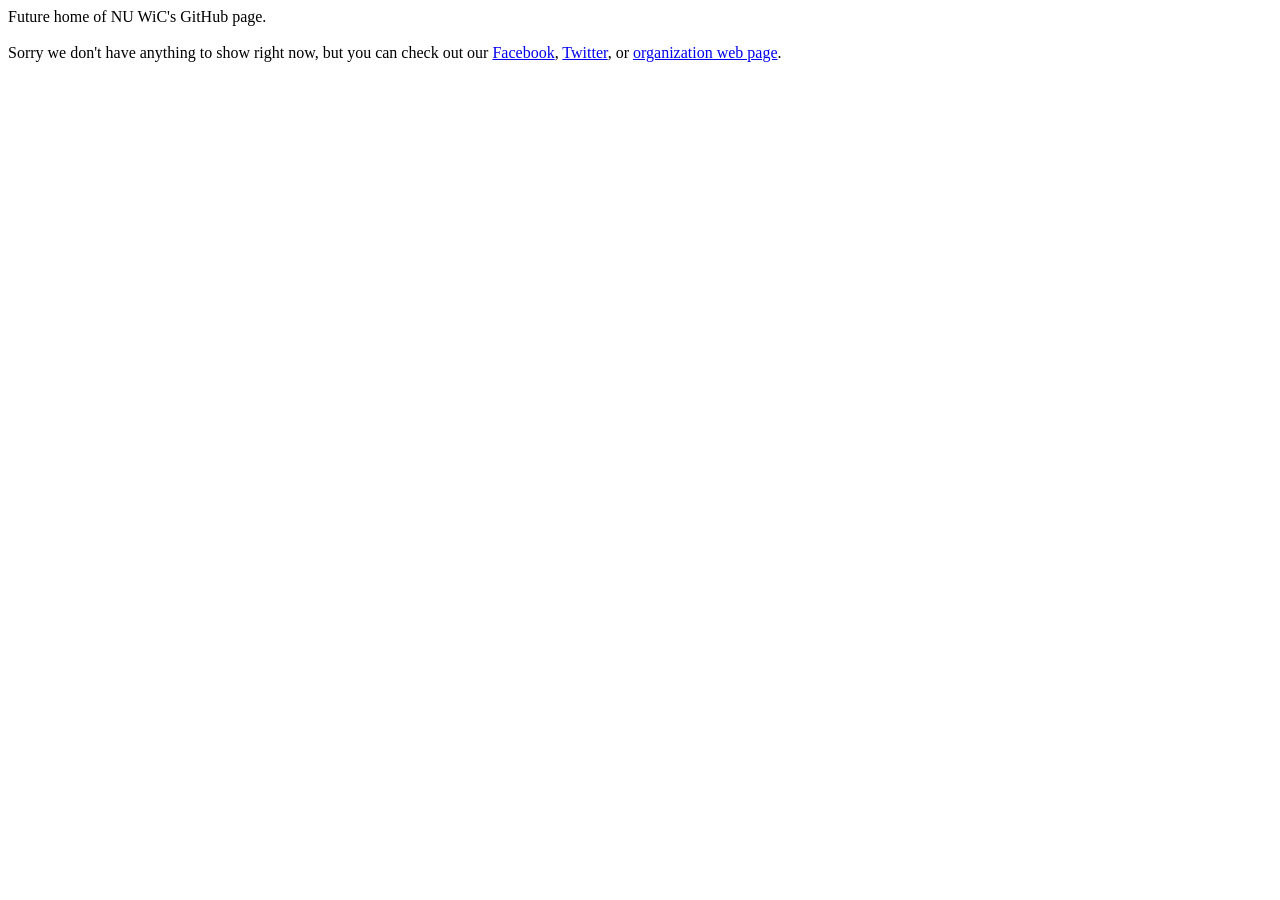
==== index.html @ 694a4eff "add index.html" ====
<html>

Future home of NU WiC's GitHub page.

<br/><br/>

Sorry we don't have anything to show right now, but you can check out our <a href="www.fb.com/NUWiC">Facebook</a>, <a href="www.twitter.com/NUWiC">Twitter</a>, or <a href="bit.ly/NUWiC"> organization web page</a>.



</html>
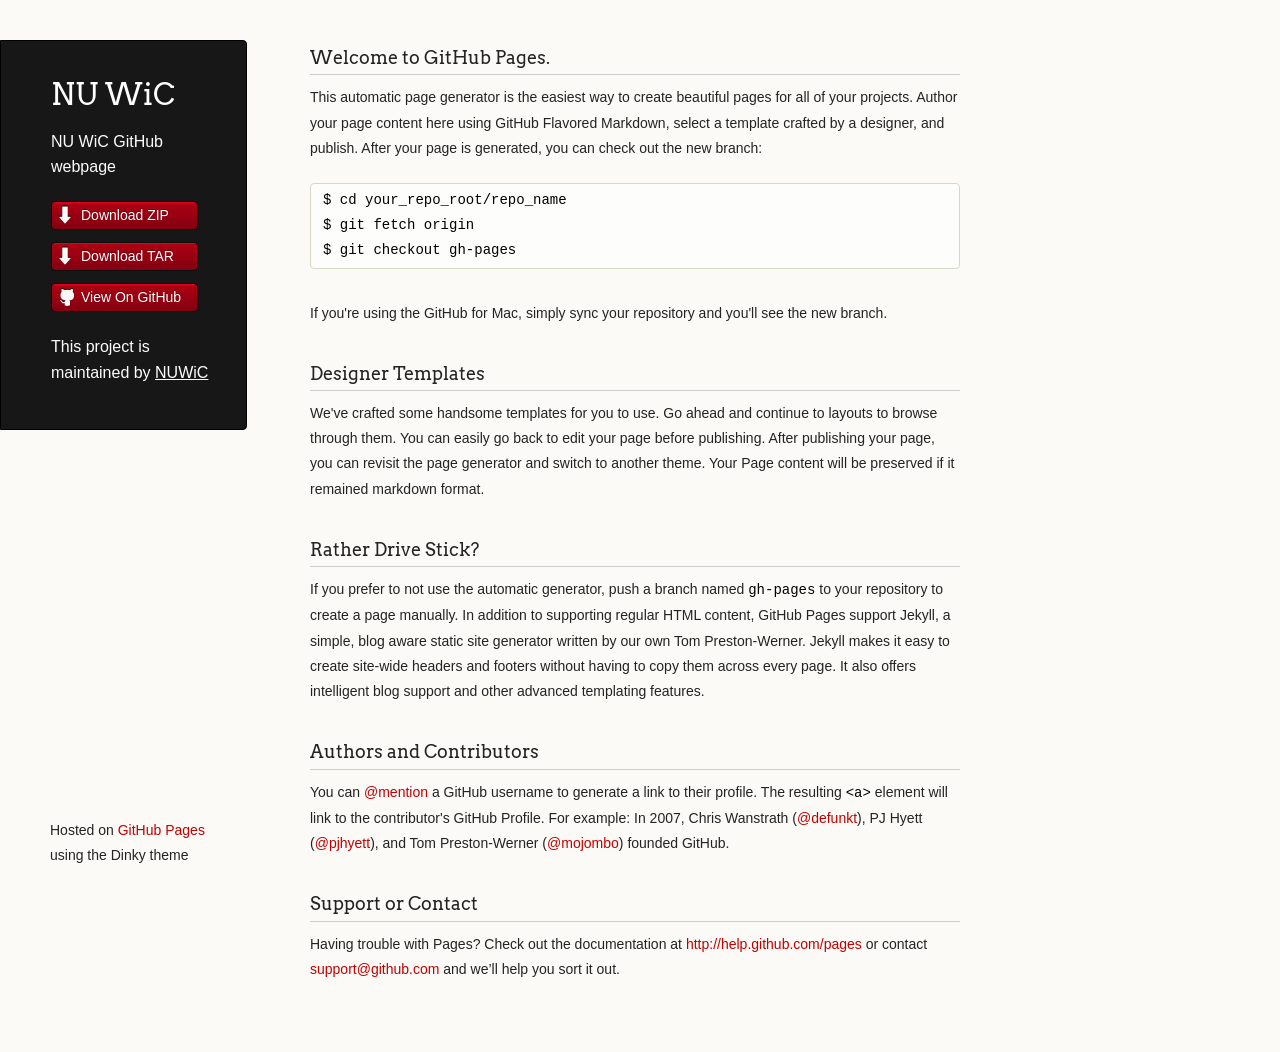
==== commit fa9199e8: "Create gh-pages branch via GitHub" ====
--- a/index.html
+++ b/index.html
@@ -1,11 +1,82 @@
+<!doctype html>
 <html>
+  <head>
+    <meta charset="utf-8">
+    <meta http-equiv="X-UA-Compatible" content="chrome=1">
+    <title>NU WiC by NUWiC</title>
 
-Future home of NU WiC's GitHub page.
+    <link rel="stylesheet" href="stylesheets/styles.css">
+    <link rel="stylesheet" href="stylesheets/pygment_trac.css">
+    <script src="javascripts/scale.fix.js"></script>
+    <meta name="viewport" content="width=device-width, initial-scale=1, user-scalable=no">
+    <!--[if lt IE 9]>
+    <script src="//html5shiv.googlecode.com/svn/trunk/html5.js"></script>
+    <![endif]-->
+  </head>
+  <body>
+    <div class="wrapper">
+      <header>
+        <h1 class="header">NU WiC</h1>
+        <p class="header">NU WiC GitHub webpage</p>
 
-<br/><br/>
+        <ul>
+          <li class="download"><a class="buttons" href="https://github.com/NUWiC/NUWiC/zipball/master">Download ZIP</a></li>
+          <li class="download"><a class="buttons" href="https://github.com/NUWiC/NUWiC/tarball/master">Download TAR</a></li>
+          <li><a class="buttons github" href="https://github.com/NUWiC/NUWiC">View On GitHub</a></li>
+        </ul>
 
-Sorry we don't have anything to show right now, but you can check out our <a href="www.fb.com/NUWiC">Facebook</a>, <a href="www.twitter.com/NUWiC">Twitter</a>, or <a href="bit.ly/NUWiC"> organization web page</a>.
+        <p class="header">This project is maintained by <a class="header name" href="https://github.com/NUWiC">NUWiC</a></p>
 
 
+      </header>
+      <section>
+        <h3>
+<a name="welcome-to-github-pages" class="anchor" href="#welcome-to-github-pages"><span class="octicon octicon-link"></span></a>Welcome to GitHub Pages.</h3>
 
+<p>This automatic page generator is the easiest way to create beautiful pages for all of your projects. Author your page content here using GitHub Flavored Markdown, select a template crafted by a designer, and publish. After your page is generated, you can check out the new branch:</p>
+
+<pre><code>$ cd your_repo_root/repo_name
+$ git fetch origin
+$ git checkout gh-pages
+</code></pre>
+
+<p>If you're using the GitHub for Mac, simply sync your repository and you'll see the new branch.</p>
+
+<h3>
+<a name="designer-templates" class="anchor" href="#designer-templates"><span class="octicon octicon-link"></span></a>Designer Templates</h3>
+
+<p>We've crafted some handsome templates for you to use. Go ahead and continue to layouts to browse through them. You can easily go back to edit your page before publishing. After publishing your page, you can revisit the page generator and switch to another theme. Your Page content will be preserved if it remained markdown format.</p>
+
+<h3>
+<a name="rather-drive-stick" class="anchor" href="#rather-drive-stick"><span class="octicon octicon-link"></span></a>Rather Drive Stick?</h3>
+
+<p>If you prefer to not use the automatic generator, push a branch named <code>gh-pages</code> to your repository to create a page manually. In addition to supporting regular HTML content, GitHub Pages support Jekyll, a simple, blog aware static site generator written by our own Tom Preston-Werner. Jekyll makes it easy to create site-wide headers and footers without having to copy them across every page. It also offers intelligent blog support and other advanced templating features.</p>
+
+<h3>
+<a name="authors-and-contributors" class="anchor" href="#authors-and-contributors"><span class="octicon octicon-link"></span></a>Authors and Contributors</h3>
+
+<p>You can <a href="https://github.com/blog/821" class="user-mention">@mention</a> a GitHub username to generate a link to their profile. The resulting <code>&lt;a&gt;</code> element will link to the contributor's GitHub Profile. For example: In 2007, Chris Wanstrath (<a href="https://github.com/defunkt" class="user-mention">@defunkt</a>), PJ Hyett (<a href="https://github.com/pjhyett" class="user-mention">@pjhyett</a>), and Tom Preston-Werner (<a href="https://github.com/mojombo" class="user-mention">@mojombo</a>) founded GitHub.</p>
+
+<h3>
+<a name="support-or-contact" class="anchor" href="#support-or-contact"><span class="octicon octicon-link"></span></a>Support or Contact</h3>
+
+<p>Having trouble with Pages? Check out the documentation at <a href="http://help.github.com/pages">http://help.github.com/pages</a> or contact <a href="mailto:support@github.com">support@github.com</a> and we’ll help you sort it out.</p>
+      </section>
+      <footer>
+        <p><small>Hosted on <a href="https://pages.github.com">GitHub Pages</a> using the Dinky theme</small></p>
+      </footer>
+    </div>
+    <!--[if !IE]><script>fixScale(document);</script><![endif]-->
+		          <script type="text/javascript">
+            var gaJsHost = (("https:" == document.location.protocol) ? "https://ssl." : "http://www.");
+            document.write(unescape("%3Cscript src='" + gaJsHost + "google-analytics.com/ga.js' type='text/javascript'%3E%3C/script%3E"));
+          </script>
+          <script type="text/javascript">
+            try {
+              var pageTracker = _gat._getTracker("UA-41551631-1");
+            pageTracker._trackPageview();
+            } catch(err) {}
+          </script>
+
+  </body>
 </html>
--- a/stylesheets/styles.css
+++ b/stylesheets/styles.css
@@ -0,0 +1,413 @@
+@import url(https://fonts.googleapis.com/css?family=Arvo:400,700,400italic);
+
+/* MeyerWeb Reset */
+
+html, body, div, span, applet, object, iframe,
+h1, h2, h3, h4, h5, h6, p, blockquote, pre,
+a, abbr, acronym, address, big, cite, code,
+del, dfn, em, img, ins, kbd, q, s, samp,
+small, strike, strong, sub, sup, tt, var,
+b, u, i, center,
+dl, dt, dd, ol, ul, li,
+fieldset, form, label, legend,
+table, caption, tbody, tfoot, thead, tr, th, td,
+article, aside, canvas, details, embed,
+figure, figcaption, footer, header, hgroup,
+menu, nav, output, ruby, section, summary,
+time, mark, audio, video {
+  margin: 0;
+  padding: 0;
+  border: 0;
+  font: inherit;
+  vertical-align: baseline;
+}
+
+
+/* Base text styles */
+
+body {
+  padding:10px 50px 0 0;
+  font-family:"Helvetica Neue", Helvetica, Arial, sans-serif;
+	font-size: 14px;
+	color: #232323;
+	background-color: #FBFAF7;
+	margin: 0;
+	line-height: 1.8em;
+	-webkit-font-smoothing: antialiased;
+
+}
+
+h1, h2, h3, h4, h5, h6 {
+  color:#232323;
+  margin:36px 0 10px;
+}
+
+p, ul, ol, table, dl {
+  margin:0 0 22px;
+}
+
+h1, h2, h3 {
+	font-family: Arvo, Monaco, serif;
+  line-height:1.3;
+	font-weight: normal;
+}
+
+h1,h2, h3 {
+	display: block;
+	border-bottom: 1px solid #ccc;
+	padding-bottom: 5px;
+}
+
+h1 {
+	font-size: 30px;
+}
+
+h2 {
+	font-size: 24px;
+}
+
+h3 {
+	font-size: 18px;
+}
+
+h4, h5, h6 {
+	font-family: Arvo, Monaco, serif;
+	font-weight: 700;
+}
+
+a {
+  color:#C30000;
+  font-weight:200;
+  text-decoration:none;
+}
+
+a:hover {
+	text-decoration: underline;
+}
+
+a small {
+	font-size: 12px;
+}
+
+em {
+	font-style: italic;
+}
+
+strong {
+  font-weight:700;
+}
+
+ul li {
+  list-style: inside;
+  padding-left: 25px;
+}
+
+ol li {
+  list-style: decimal inside;
+  padding-left: 20px;
+}
+
+blockquote {
+  margin: 0;
+  padding: 0 0 0 20px;
+  font-style: italic;
+}
+
+dl, dt, dd, dl p {
+	font-color: #444;
+}
+
+dl dt {
+  font-weight: bold;
+}
+
+dl dd {
+  padding-left: 20px;
+  font-style: italic;
+}
+
+dl p {
+  padding-left: 20px;
+  font-style: italic;
+}
+
+hr {
+  border:0;
+  background:#ccc;
+  height:1px;
+  margin:0 0 24px;
+}
+
+/* Images */
+
+img {
+  position: relative;
+  margin: 0 auto;
+  max-width: 650px;
+  padding: 5px;
+  margin: 10px 0 32px 0;
+  border: 1px solid #ccc;
+}
+
+
+/* Code blocks */
+
+code, pre {
+	font-family: Monaco, "Bitstream Vera Sans Mono", "Lucida Console", Terminal, monospace;
+  color:#000;
+  font-size:14px;
+}
+
+pre {
+	padding: 4px 12px;
+  background: #FDFEFB;
+  border-radius:4px;
+  border:1px solid #D7D8C8;
+  overflow: auto;
+  overflow-y: hidden;
+	margin-bottom: 32px;
+}
+
+
+/* Tables */
+
+table {
+  width:100%;
+}
+
+table {
+  border: 1px solid #ccc;
+  margin-bottom: 32px;
+  text-align: left;
+ }
+
+th {
+  font-family: 'Arvo', Helvetica, Arial, sans-serif;
+	font-size: 18px;
+	font-weight: normal;
+  padding: 10px;
+  background: #232323;
+  color: #FDFEFB;
+ }
+
+td {
+  padding: 10px;
+	background: #ccc;
+ }
+
+
+/* Wrapper */
+.wrapper {
+  width:960px;
+}
+
+
+/* Header */
+
+header {
+	background-color: #171717;
+	color: #FDFDFB;
+  width:170px;
+  float:left;
+  position:fixed;
+	border: 1px solid #000;
+	-webkit-border-top-right-radius: 4px;
+	-webkit-border-bottom-right-radius: 4px;
+	-moz-border-radius-topright: 4px;
+	-moz-border-radius-bottomright: 4px;
+	border-top-right-radius: 4px;
+	border-bottom-right-radius: 4px;
+	padding: 34px 25px 22px 50px;
+	margin: 30px 25px 0 0;
+	-webkit-font-smoothing: antialiased;
+}
+
+p.header {
+	font-size: 16px;
+}
+
+h1.header {
+	font-family: Arvo, sans-serif;
+	font-size: 30px;
+	font-weight: 300;
+	line-height: 1.3em;
+	border-bottom: none;
+	margin-top: 0;
+}
+
+
+h1.header, a.header, a.name, header a{
+	color: #fff;
+}
+
+a.header {
+	text-decoration: underline;
+}
+
+a.name {
+	white-space: nowrap;
+}
+
+header ul {
+  list-style:none;
+  padding:0;
+}
+
+header li {
+	list-style-type: none;
+  width:132px;
+  height:15px;
+	margin-bottom: 12px;
+	line-height: 1em;
+	padding: 6px 6px 6px 7px;
+
+	background: #AF0011;
+	background: -moz-linear-gradient(top, #AF0011 0%, #820011 100%);
+  background: -webkit-gradient(linear, left top, left bottom, color-stop(0%,#f8f8f8), color-stop(100%,#dddddd));
+  background: -webkit-linear-gradient(top, #AF0011 0%,#820011 100%);
+  background: -o-linear-gradient(top, #AF0011 0%,#820011 100%);
+  background: -ms-linear-gradient(top, #AF0011 0%,#820011 100%);
+  background: linear-gradient(top, #AF0011 0%,#820011 100%);
+
+	border-radius:4px;
+  border:1px solid #0D0D0D;
+
+	-webkit-box-shadow: inset 0px 1px 1px 0 rgba(233,2,38, 1);
+	box-shadow: inset 0px 1px 1px 0 rgba(233,2,38, 1);
+
+}
+
+header li:hover {
+	background: #C3001D;
+	background: -moz-linear-gradient(top, #C3001D 0%, #950119 100%);
+  background: -webkit-gradient(linear, left top, left bottom, color-stop(0%,#f8f8f8), color-stop(100%,#dddddd));
+  background: -webkit-linear-gradient(top, #C3001D 0%,#950119 100%);
+  background: -o-linear-gradient(top, #C3001D 0%,#950119 100%);
+  background: -ms-linear-gradient(top, #C3001D 0%,#950119 100%);
+  background: linear-gradient(top, #C3001D 0%,#950119 100%);
+}
+
+a.buttons {
+	-webkit-font-smoothing: antialiased;
+	background: url(../images/arrow-down.png) no-repeat;
+	font-weight: normal;
+	text-shadow: rgba(0, 0, 0, 0.4) 0 -1px 0;
+	padding: 2px 2px 2px 22px;
+	height: 30px;
+}
+
+a.github {
+	background: url(../images/octocat-small.png) no-repeat 1px;
+}
+
+a.buttons:hover {
+	color: #fff;
+	text-decoration: none;
+}
+
+
+/* Section - for main page content */
+
+section {
+  width:650px;
+  float:right;
+  padding-bottom:50px;
+}
+
+
+/* Footer */
+
+footer {
+  width:170px;
+  float:left;
+  position:fixed;
+  bottom:10px;
+	padding-left: 50px;
+}
+
+@media print, screen and (max-width: 960px) {
+
+  div.wrapper {
+    width:auto;
+    margin:0;
+  }
+
+  header, section, footer {
+    float:none;
+    position:static;
+    width:auto;
+  }
+
+	footer {
+		border-top: 1px solid #ccc;
+		margin:0 84px 0 50px;
+		padding:0;
+	}
+
+  header {
+    padding-right:320px;
+  }
+
+  section {
+    padding:20px 84px 20px 50px;
+    margin:0 0 20px;
+  }
+
+  header a small {
+    display:inline;
+  }
+
+  header ul {
+    position:absolute;
+    right:130px;
+    top:84px;
+  }
+}
+
+@media print, screen and (max-width: 720px) {
+  body {
+    word-wrap:break-word;
+  }
+
+  header {
+    padding:10px 20px 0;
+		margin-right: 0;
+  }
+
+	section {
+    padding:10px 0 10px 20px;
+    margin:0 0 30px;
+  }
+
+	footer {
+		margin: 0 0 0 30px;
+	}
+
+  header ul, header p.view {
+    position:static;
+  }
+}
+
+@media print, screen and (max-width: 480px) {
+
+  header ul li.download {
+    display:none;
+  }
+
+	footer {
+		margin: 0 0 0 20px;
+	}
+
+	footer a{
+		display:block;
+	}
+
+}
+
+@media print {
+  body {
+    padding:0.4in;
+    font-size:12pt;
+    color:#444;
+  }
+}
--- a/stylesheets/pygment_trac.css
+++ b/stylesheets/pygment_trac.css
@@ -0,0 +1,69 @@
+.highlight  { background: #ffffff; }
+.highlight .c { color: #999988; font-style: italic } /* Comment */
+.highlight .err { color: #a61717; background-color: #e3d2d2 } /* Error */
+.highlight .k { font-weight: bold } /* Keyword */
+.highlight .o { font-weight: bold } /* Operator */
+.highlight .cm { color: #999988; font-style: italic } /* Comment.Multiline */
+.highlight .cp { color: #999999; font-weight: bold } /* Comment.Preproc */
+.highlight .c1 { color: #999988; font-style: italic } /* Comment.Single */
+.highlight .cs { color: #999999; font-weight: bold; font-style: italic } /* Comment.Special */
+.highlight .gd { color: #000000; background-color: #ffdddd } /* Generic.Deleted */
+.highlight .gd .x { color: #000000; background-color: #ffaaaa } /* Generic.Deleted.Specific */
+.highlight .ge { font-style: italic } /* Generic.Emph */
+.highlight .gr { color: #aa0000 } /* Generic.Error */
+.highlight .gh { color: #999999 } /* Generic.Heading */
+.highlight .gi { color: #000000; background-color: #ddffdd } /* Generic.Inserted */
+.highlight .gi .x { color: #000000; background-color: #aaffaa } /* Generic.Inserted.Specific */
+.highlight .go { color: #888888 } /* Generic.Output */
+.highlight .gp { color: #555555 } /* Generic.Prompt */
+.highlight .gs { font-weight: bold } /* Generic.Strong */
+.highlight .gu { color: #800080; font-weight: bold; } /* Generic.Subheading */
+.highlight .gt { color: #aa0000 } /* Generic.Traceback */
+.highlight .kc { font-weight: bold } /* Keyword.Constant */
+.highlight .kd { font-weight: bold } /* Keyword.Declaration */
+.highlight .kn { font-weight: bold } /* Keyword.Namespace */
+.highlight .kp { font-weight: bold } /* Keyword.Pseudo */
+.highlight .kr { font-weight: bold } /* Keyword.Reserved */
+.highlight .kt { color: #445588; font-weight: bold } /* Keyword.Type */
+.highlight .m { color: #009999 } /* Literal.Number */
+.highlight .s { color: #d14 } /* Literal.String */
+.highlight .na { color: #008080 } /* Name.Attribute */
+.highlight .nb { color: #0086B3 } /* Name.Builtin */
+.highlight .nc { color: #445588; font-weight: bold } /* Name.Class */
+.highlight .no { color: #008080 } /* Name.Constant */
+.highlight .ni { color: #800080 } /* Name.Entity */
+.highlight .ne { color: #990000; font-weight: bold } /* Name.Exception */
+.highlight .nf { color: #990000; font-weight: bold } /* Name.Function */
+.highlight .nn { color: #555555 } /* Name.Namespace */
+.highlight .nt { color: #000080 } /* Name.Tag */
+.highlight .nv { color: #008080 } /* Name.Variable */
+.highlight .ow { font-weight: bold } /* Operator.Word */
+.highlight .w { color: #bbbbbb } /* Text.Whitespace */
+.highlight .mf { color: #009999 } /* Literal.Number.Float */
+.highlight .mh { color: #009999 } /* Literal.Number.Hex */
+.highlight .mi { color: #009999 } /* Literal.Number.Integer */
+.highlight .mo { color: #009999 } /* Literal.Number.Oct */
+.highlight .sb { color: #d14 } /* Literal.String.Backtick */
+.highlight .sc { color: #d14 } /* Literal.String.Char */
+.highlight .sd { color: #d14 } /* Literal.String.Doc */
+.highlight .s2 { color: #d14 } /* Literal.String.Double */
+.highlight .se { color: #d14 } /* Literal.String.Escape */
+.highlight .sh { color: #d14 } /* Literal.String.Heredoc */
+.highlight .si { color: #d14 } /* Literal.String.Interpol */
+.highlight .sx { color: #d14 } /* Literal.String.Other */
+.highlight .sr { color: #009926 } /* Literal.String.Regex */
+.highlight .s1 { color: #d14 } /* Literal.String.Single */
+.highlight .ss { color: #990073 } /* Literal.String.Symbol */
+.highlight .bp { color: #999999 } /* Name.Builtin.Pseudo */
+.highlight .vc { color: #008080 } /* Name.Variable.Class */
+.highlight .vg { color: #008080 } /* Name.Variable.Global */
+.highlight .vi { color: #008080 } /* Name.Variable.Instance */
+.highlight .il { color: #009999 } /* Literal.Number.Integer.Long */
+
+.type-csharp .highlight .k { color: #0000FF }
+.type-csharp .highlight .kt { color: #0000FF }
+.type-csharp .highlight .nf { color: #000000; font-weight: normal }
+.type-csharp .highlight .nc { color: #2B91AF }
+.type-csharp .highlight .nn { color: #000000 }
+.type-csharp .highlight .s { color: #A31515 }
+.type-csharp .highlight .sc { color: #A31515 }
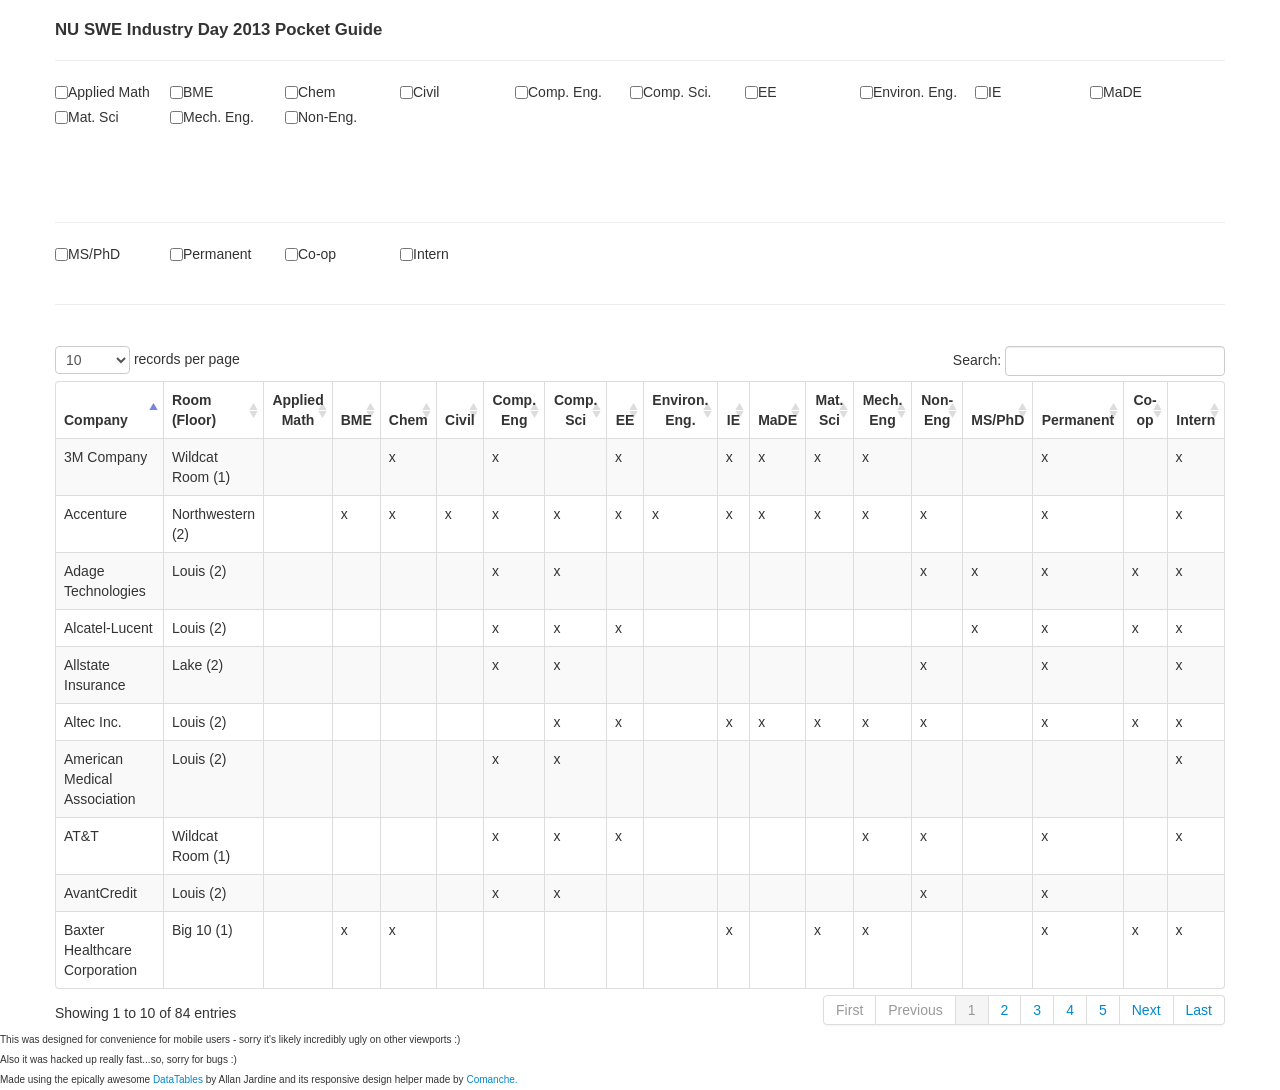
==== commit e7f85424: "maybe this is done haha i need to goooo" ====
--- a/index.html
+++ b/index.html
@@ -1,82 +1,2050 @@
 <!doctype html>
-<html>
-  <head>
-    <meta charset="utf-8">
-    <meta http-equiv="X-UA-Compatible" content="chrome=1">
-    <title>NU WiC by NUWiC</title>
-
-    <link rel="stylesheet" href="stylesheets/styles.css">
-    <link rel="stylesheet" href="stylesheets/pygment_trac.css">
-    <script src="javascripts/scale.fix.js"></script>
-    <meta name="viewport" content="width=device-width, initial-scale=1, user-scalable=no">
-    <!--[if lt IE 9]>
-    <script src="//html5shiv.googlecode.com/svn/trunk/html5.js"></script>
-    <![endif]-->
-  </head>
-  <body>
-    <div class="wrapper">
-      <header>
-        <h1 class="header">NU WiC</h1>
-        <p class="header">NU WiC GitHub webpage</p>
-
-        <ul>
-          <li class="download"><a class="buttons" href="https://github.com/NUWiC/NUWiC/zipball/master">Download ZIP</a></li>
-          <li class="download"><a class="buttons" href="https://github.com/NUWiC/NUWiC/tarball/master">Download TAR</a></li>
-          <li><a class="buttons github" href="https://github.com/NUWiC/NUWiC">View On GitHub</a></li>
-        </ul>
-
-        <p class="header">This project is maintained by <a class="header name" href="https://github.com/NUWiC">NUWiC</a></p>
-
-
-      </header>
-      <section>
-        <h3>
-<a name="welcome-to-github-pages" class="anchor" href="#welcome-to-github-pages"><span class="octicon octicon-link"></span></a>Welcome to GitHub Pages.</h3>
-
-<p>This automatic page generator is the easiest way to create beautiful pages for all of your projects. Author your page content here using GitHub Flavored Markdown, select a template crafted by a designer, and publish. After your page is generated, you can check out the new branch:</p>
-
-<pre><code>$ cd your_repo_root/repo_name
-$ git fetch origin
-$ git checkout gh-pages
-</code></pre>
-
-<p>If you're using the GitHub for Mac, simply sync your repository and you'll see the new branch.</p>
-
-<h3>
-<a name="designer-templates" class="anchor" href="#designer-templates"><span class="octicon octicon-link"></span></a>Designer Templates</h3>
-
-<p>We've crafted some handsome templates for you to use. Go ahead and continue to layouts to browse through them. You can easily go back to edit your page before publishing. After publishing your page, you can revisit the page generator and switch to another theme. Your Page content will be preserved if it remained markdown format.</p>
-
-<h3>
-<a name="rather-drive-stick" class="anchor" href="#rather-drive-stick"><span class="octicon octicon-link"></span></a>Rather Drive Stick?</h3>
-
-<p>If you prefer to not use the automatic generator, push a branch named <code>gh-pages</code> to your repository to create a page manually. In addition to supporting regular HTML content, GitHub Pages support Jekyll, a simple, blog aware static site generator written by our own Tom Preston-Werner. Jekyll makes it easy to create site-wide headers and footers without having to copy them across every page. It also offers intelligent blog support and other advanced templating features.</p>
-
-<h3>
-<a name="authors-and-contributors" class="anchor" href="#authors-and-contributors"><span class="octicon octicon-link"></span></a>Authors and Contributors</h3>
-
-<p>You can <a href="https://github.com/blog/821" class="user-mention">@mention</a> a GitHub username to generate a link to their profile. The resulting <code>&lt;a&gt;</code> element will link to the contributor's GitHub Profile. For example: In 2007, Chris Wanstrath (<a href="https://github.com/defunkt" class="user-mention">@defunkt</a>), PJ Hyett (<a href="https://github.com/pjhyett" class="user-mention">@pjhyett</a>), and Tom Preston-Werner (<a href="https://github.com/mojombo" class="user-mention">@mojombo</a>) founded GitHub.</p>
-
-<h3>
-<a name="support-or-contact" class="anchor" href="#support-or-contact"><span class="octicon octicon-link"></span></a>Support or Contact</h3>
-
-<p>Having trouble with Pages? Check out the documentation at <a href="http://help.github.com/pages">http://help.github.com/pages</a> or contact <a href="mailto:support@github.com">support@github.com</a> and we’ll help you sort it out.</p>
-      </section>
-      <footer>
-        <p><small>Hosted on <a href="https://pages.github.com">GitHub Pages</a> using the Dinky theme</small></p>
-      </footer>
-    </div>
-    <!--[if !IE]><script>fixScale(document);</script><![endif]-->
-		          <script type="text/javascript">
-            var gaJsHost = (("https:" == document.location.protocol) ? "https://ssl." : "http://www.");
-            document.write(unescape("%3Cscript src='" + gaJsHost + "google-analytics.com/ga.js' type='text/javascript'%3E%3C/script%3E"));
-          </script>
-          <script type="text/javascript">
-            try {
-              var pageTracker = _gat._getTracker("UA-41551631-1");
-            pageTracker._trackPageview();
-            } catch(err) {}
-          </script>
-
-  </body>
-</html>+<html lang="en-US">
+
+<!-- saved from url=(0057)http://datatables.net/examples/data_sources/js_array.html -->
+
+<head>
+    <meta charset="UTF-8">
+    <meta name="viewport" content="width=device-width, initial-scale=1, maximum-scale=1">
+
+
+    <title>NU SWE Industry Day 2013 Pocket Guide</title>
+
+
+    <link rel="stylesheet" type="text/css" href="lib/bootstrap/css/bootstrap.min.css"/>
+    <link rel="stylesheet" type="text/css" href="lib/bootstrap/css/bootstrap-responsive.min.css"/>
+    <link rel="stylesheet" type="text/css" href="lib/jquery.dataTables/css/DT_bootstrap.css"/>
+    <link rel="stylesheet" href="files/css/datatables.responsive.css"/>
+
+
+
+    <style>
+        .title {
+            font-size: larger;
+            font-weight: bold;
+        }
+
+        .table th.centered-cell, .table td.centered-cell {
+            text-align: center;
+        }
+
+        .major {float: left; display: inline-block; width: 115px;}
+        .majors, .positions {display: inline-block; width: 100%;}
+
+    </style>
+</head>
+<body>
+
+<div class="container">
+    <br>
+<div class="row">
+    <div class="span12 title">NU SWE Industry Day 2013 Pocket Guide
+        <!--Bootstrap v2.x Responsive Example Using DOM with Checkboxes--></div>
+</div>
+<hr>
+<div class="row">
+<div class="span12">
+
+<div id="majors">
+    <label class="major"><input type="checkbox" id="AM" class="major" onclick="fnShowHide(2);"> Applied Math</label>
+
+    <label class="major"><input type="checkbox" id="BME" class="major" onclick="fnShowHide(3);" > BME</label>
+    
+    <label class="major"><input type="checkbox" id="Chem" class="major" onclick="fnShowHide(4);" > Chem</label>
+    
+    <label class="major"><input type="checkbox" id="Civil" class="major" onclick="fnShowHide(5);" > Civil</label>
+    
+    <label class="major"><input type="checkbox" id="CE" class="major" onclick="fnShowHide(6);" > Comp. Eng.</label>
+    
+    <label class="major"><input type="checkbox" id="CS" class="major" onclick="fnShowHide(7);" > Comp. Sci.</label>
+
+    <label class="major"><input type="checkbox" id="EE" class="major" onclick="fnShowHide(8);" > EE</label>
+
+    <label class="major"><input type="checkbox" id="EnvE" class="major" onclick="fnShowHide(9);" > Environ. Eng.</label>
+
+    <label class="major"><input type="checkbox" id="IE" class="major" onclick="fnShowHide(10);" > IE</label>
+
+    <label class="major"><input type="checkbox" id="MaDE" class="major" onclick="fnShowHide(11);" > MaDE</label>
+
+    <label class="major"><input type="checkbox" id="MAT" class="major" onclick="fnShowHide(12);" > Mat. Sci</label>
+
+    <label class="major"><input type="checkbox" id="Mech" class="major" onclick="fnShowHide(13);" > Mech. Eng.</label>
+
+    <label class="major"><input type="checkbox" id="Non" class="major" onclick="fnShowHide(14);" > Non-Eng.</label>
+</div>
+<br><br><br><br><br><br>
+    <hr>
+    
+<div id="positions">
+    <label class="major"><input type="checkbox" id="Non" class="major" onclick="fnShowHide(15);" > MS/PhD </label>
+    <label class="major"><input type="checkbox" id="Non" class="major" onclick="fnShowHide(16);" > Permanent </label>
+    <label class="major"><input type="checkbox" id="Non" class="major" onclick="fnShowHide(17);" > Co-op </label>
+    <label class="major"><input type="checkbox" id="Non" class="major" onclick="fnShowHide(18);" > Intern </label>
+</div>
+<br>
+<br>
+<hr>
+    <br>
+
+<!-- <table id="example" class="table table-bordered table-striped">
+<thead>
+<tr>
+    <th data-class="expand">Rendering engine</th>
+    <th>Browser</th>
+    <th data-hide="phone">Platform(s)</th>
+    <th class="centered-cell" data-hide="phone,tablet">Engine version</th>
+    <th class="centered-cell" data-hide="phone,tablet">CSS grade</th>
+</tr>
+</thead>
+<tbody>
+<tr>
+    <td>Trident</td>
+    <td>Internet Explorer 4.0</td>
+    <td>Win 95+</td>
+    <td class="centered-cell">4</td>
+    <td class="centered-cell">X</td>
+</tr>
+</tbody>
+</table> -->
+
+
+   <table id="example" class="table table-bordered table-striped"> 
+    <thead>
+        <tr role="row">
+            <th data-class="expand" style="width: 150px;">Company</th>
+            <th style="width: 85px;">Room (Floor)</th>
+            <th class="center sorting centered-cell" data-hide="phone,tablet" style="width: 50px;">Applied Math</th>
+            <th class="center sorting centered-cell" data-hide="phone,tablet" style="width: 30px;">BME</th>
+            <th class="center sorting centered-cell" data-hide="phone,tablet" style="width: 30px;">Chem</th>
+            <th class="center sorting centered-cell" data-hide="phone,tablet" style="width: 35px;">Civil</th>
+            <th class="center sorting centered-cell" data-hide="phone,tablet" style="width: 50px;">Comp. Eng</th>
+            <th class="center sorting centered-cell" data-hide="phone,tablet" style="width: 50px;">Comp. Sci</th>
+            <th class="center sorting centered-cell" data-hide="phone,tablet" style="width: 30px;">EE</th>
+            <th class="center sorting centered-cell" data-hide="phone,tablet" style="width: 60px;">Environ. Eng.</th>
+            <th class="center sorting centered-cell" data-hide="phone,tablet" style="width: 30px;">IE</th>
+            <th class="center sorting centered-cell" data-hide="phone,tablet" style="width: 35px;">MaDE</th>
+            <th class="center sorting centered-cell" data-hide="phone,tablet" style="width: 50px;">Mat. Sci</th>
+            <th class="center sorting centered-cell" data-hide="phone,tablet" style="width: 50px;">Mech. Eng</th>
+            <th class="center sorting centered-cell" data-hide="phone,tablet" style="width: 50px;">Non-Eng</th>
+            <th class="center sorting centered-cell" data-hide="phone" style="width: 50px;">MS/PhD</th>
+            <th class="center sorting centered-cell" data-hide="phone" style="width: 80px;">Permanent</th>
+            <th class="center sorting centered-cell" data-hide="phone" style="width: 50px;">Co-op</th>
+            <th class="center sorting centered-cell" data-hide="phone" style="width: 50px;">Intern</th>
+        </tr>
+    </thead>
+    <tbody role="alert" aria-live="polite" aria-relevant="all">
+        <tr class="odd">
+            <td class="">Baxter Healthcare Corporation</td>
+            <td class=" sorting_1">Big 10 (1)</td>
+            <td class="center"></td>
+            <td class="center">x</td>
+            <td class="center">x</td>
+            <td class="center"></td>
+            <td class="center"></td>
+            <td class="center"></td>
+            <td class="center"></td>
+            <td class="center"></td>
+            <td class="center">x</td>
+            <td class="center"></td>
+            <td class="center">x</td>
+            <td class="center">x</td>
+            <td class="center"></td>
+            <td class="center"></td>
+            <td class="center">x</td>
+            <td class="center">x</td>
+            <td class="center">x</td>
+        </tr>
+        <tr class="even">
+            <td class="">GAF</td>
+            <td class=" sorting_1">Big 10 (1)</td>
+            <td class="center"></td>
+            <td class="center"></td>
+            <td class="center">x</td>
+            <td class="center"></td>
+            <td class="center"></td>
+            <td class="center"></td>
+            <td class="center">x</td>
+            <td class="center"></td>
+            <td class="center"></td>
+            <td class="center"></td>
+            <td class="center">x</td>
+            <td class="center">x</td>
+            <td class="center"></td>
+            <td class="center"></td>
+            <td class="center"></td>
+            <td class="center">x</td>
+            <td class="center"></td>
+        </tr>
+        <tr class="odd">
+            <td class="">Microsoft</td>
+            <td class=" sorting_1">Big 10 (1)</td>
+            <td class="center"></td>
+            <td class="center"></td>
+            <td class="center"></td>
+            <td class="center"></td>
+            <td class="center">x</td>
+            <td class="center">x</td>
+            <td class="center">x</td>
+            <td class="center"></td>
+            <td class="center"></td>
+            <td class="center"></td>
+            <td class="center"></td>
+            <td class="center"></td>
+            <td class="center"></td>
+            <td class="center">x</td>
+            <td class="center">x</td>
+            <td class="center">x</td>
+            <td class="center">x</td>
+        </tr>
+        <tr class="even">
+            <td class="">Northrop Grumman</td>
+            <td class=" sorting_1">Big 10 (1)</td>
+            <td class="center"></td>
+            <td class="center"></td>
+            <td class="center"></td>
+            <td class="center"></td>
+            <td class="center">x</td>
+            <td class="center">x</td>
+            <td class="center"></td>
+            <td class="center"></td>
+            <td class="center"></td>
+            <td class="center"></td>
+            <td class="center"></td>
+            <td class="center"></td>
+            <td class="center"></td>
+            <td class="center">x</td>
+            <td class="center">x</td>
+            <td class="center"></td>
+            <td class="center">x</td>
+        </tr>
+        <tr class="odd">
+            <td class="">P&amp;G</td>
+            <td class=" sorting_1">Big 10 (1)</td>
+            <td class="center"></td>
+            <td class="center">x</td>
+            <td class="center">x</td>
+            <td class="center"></td>
+            <td class="center"></td>
+            <td class="center"></td>
+            <td class="center"></td>
+            <td class="center"></td>
+            <td class="center"></td>
+            <td class="center">x</td>
+            <td class="center">x</td>
+            <td class="center"></td>
+            <td class="center">x</td>
+            <td class="center">x</td>
+            <td class="center">x</td>
+            <td class="center">x</td>
+            <td class="center">x</td>
+        </tr>
+        <tr class="even">
+            <td class="">Allstate Insurance</td>
+            <td class=" sorting_1">Lake (2)</td>
+            <td class="center"></td>
+            <td class="center"></td>
+            <td class="center"></td>
+            <td class="center"></td>
+            <td class="center">x</td>
+            <td class="center">x</td>
+            <td class="center"></td>
+            <td class="center"></td>
+            <td class="center"></td>
+            <td class="center"></td>
+            <td class="center"></td>
+            <td class="center"></td>
+            <td class="center">x</td>
+            <td class="center"></td>
+            <td class="center">x</td>
+            <td class="center"></td>
+            <td class="center">x</td>
+        </tr>
+        <tr class="odd">
+            <td class="">DMC Inc</td>
+            <td class=" sorting_1">Lake (2)</td>
+            <td class="center"></td>
+            <td class="center"></td>
+            <td class="center"></td>
+            <td class="center"></td>
+            <td class="center">x</td>
+            <td class="center">x</td>
+            <td class="center">x</td>
+            <td class="center"></td>
+            <td class="center"></td>
+            <td class="center"></td>
+            <td class="center"></td>
+            <td class="center">x</td>
+            <td class="center"></td>
+            <td class="center"></td>
+            <td class="center">x</td>
+            <td class="center"></td>
+            <td class="center"></td>
+        </tr>
+        <tr class="even">
+            <td class="">Deloitte Consulting</td>
+            <td class=" sorting_1">Lake (2)</td>
+            <td class="center">x</td>
+            <td class="center">x</td>
+            <td class="center"></td>
+            <td class="center">x</td>
+            <td class="center">x</td>
+            <td class="center">x</td>
+            <td class="center">x</td>
+            <td class="center">x</td>
+            <td class="center">x</td>
+            <td class="center">x</td>
+            <td class="center">x</td>
+            <td class="center">x</td>
+            <td class="center">x</td>
+            <td class="center"></td>
+            <td class="center">x</td>
+            <td class="center"></td>
+            <td class="center"></td>
+        </tr>
+        <tr class="odd">
+            <td class="">Dropbox</td>
+            <td class=" sorting_1">Lake (2)</td>
+            <td class="center">x</td>
+            <td class="center">x</td>
+            <td class="center">x</td>
+            <td class="center">x</td>
+            <td class="center">x</td>
+            <td class="center">x</td>
+            <td class="center">x</td>
+            <td class="center">x</td>
+            <td class="center">x</td>
+            <td class="center">x</td>
+            <td class="center">x</td>
+            <td class="center">x</td>
+            <td class="center">x</td>
+            <td class="center"></td>
+            <td class="center">x</td>
+            <td class="center"></td>
+            <td class="center"></td>
+        </tr>
+        <tr class="even">
+            <td class="">General Electric (GE)</td>
+            <td class=" sorting_1">Lake (2)</td>
+            <td class="center">x</td>
+            <td class="center">x</td>
+            <td class="center">x</td>
+            <td class="center">x</td>
+            <td class="center">x</td>
+            <td class="center">x</td>
+            <td class="center">x</td>
+            <td class="center">x</td>
+            <td class="center">x</td>
+            <td class="center">x</td>
+            <td class="center">x</td>
+            <td class="center">x</td>
+            <td class="center">x</td>
+            <td class="center">x</td>
+            <td class="center">x</td>
+            <td class="center">x</td>
+            <td class="center">x</td>
+        </tr>
+        <tr class="odd">
+            <td class="">Nielsen</td>
+            <td class=" sorting_1">Lake (2)</td>
+            <td class="center">x</td>
+            <td class="center"></td>
+            <td class="center"></td>
+            <td class="center"></td>
+            <td class="center">x</td>
+            <td class="center">x</td>
+            <td class="center">x</td>
+            <td class="center"></td>
+            <td class="center">x</td>
+            <td class="center">x</td>
+            <td class="center"></td>
+            <td class="center">x</td>
+            <td class="center">x</td>
+            <td class="center">x</td>
+            <td class="center">x</td>
+            <td class="center"></td>
+            <td class="center">x</td>
+        </tr>
+        <tr class="even">
+            <td class="">Oracle America, Inc.</td>
+            <td class=" sorting_1">Lake (2)</td>
+            <td class="center">x</td>
+            <td class="center">x</td>
+            <td class="center">x</td>
+            <td class="center">x</td>
+            <td class="center">x</td>
+            <td class="center">x</td>
+            <td class="center">x</td>
+            <td class="center">x</td>
+            <td class="center">x</td>
+            <td class="center">x</td>
+            <td class="center">x</td>
+            <td class="center">x</td>
+            <td class="center">x</td>
+            <td class="center"></td>
+            <td class="center">x</td>
+            <td class="center"></td>
+            <td class="center"></td>
+        </tr>
+        <tr class="odd">
+            <td class="">PepsiCo</td>
+            <td class=" sorting_1">Lake (2)</td>
+            <td class="center">x</td>
+            <td class="center"></td>
+            <td class="center"></td>
+            <td class="center"></td>
+            <td class="center">x</td>
+            <td class="center">x</td>
+            <td class="center"></td>
+            <td class="center"></td>
+            <td class="center">x</td>
+            <td class="center"></td>
+            <td class="center"></td>
+            <td class="center"></td>
+            <td class="center"></td>
+            <td class="center"></td>
+            <td class="center"></td>
+            <td class="center"></td>
+            <td class="center"></td>
+        </tr>
+        <tr class="even">
+            <td class="">Thoughtworks</td>
+            <td class=" sorting_1">Lake (2)</td>
+            <td class="center">x</td>
+            <td class="center">x</td>
+            <td class="center">x</td>
+            <td class="center">x</td>
+            <td class="center">x</td>
+            <td class="center">x</td>
+            <td class="center">x</td>
+            <td class="center">x</td>
+            <td class="center">x</td>
+            <td class="center">x</td>
+            <td class="center">x</td>
+            <td class="center">x</td>
+            <td class="center">x</td>
+            <td class="center"></td>
+            <td class="center">x</td>
+            <td class="center"></td>
+            <td class="center"></td>
+        </tr>
+        <tr class="odd">
+            <td class="">WMS</td>
+            <td class=" sorting_1">Lake (2)</td>
+            <td class="center">x</td>
+            <td class="center"></td>
+            <td class="center"></td>
+            <td class="center"></td>
+            <td class="center">x</td>
+            <td class="center">x</td>
+            <td class="center">x</td>
+            <td class="center"></td>
+            <td class="center"></td>
+            <td class="center">x</td>
+            <td class="center"></td>
+            <td class="center">x</td>
+            <td class="center"></td>
+            <td class="center">x</td>
+            <td class="center">x</td>
+            <td class="center">x</td>
+            <td class="center">x</td>
+        </tr>
+        <tr class="even">
+            <td class="">Adage Technologies</td>
+            <td class=" sorting_1">Louis (2)</td>
+            <td class="center"></td>
+            <td class="center"></td>
+            <td class="center"></td>
+            <td class="center"></td>
+            <td class="center">x</td>
+            <td class="center">x</td>
+            <td class="center"></td>
+            <td class="center"></td>
+            <td class="center"></td>
+            <td class="center"></td>
+            <td class="center"></td>
+            <td class="center"></td>
+            <td class="center">x</td>
+            <td class="center">x</td>
+            <td class="center">x</td>
+            <td class="center">x</td>
+            <td class="center">x</td>
+        </tr>
+        <tr class="odd">
+            <td class="">Alcatel-Lucent</td>
+            <td class=" sorting_1">Louis (2)</td>
+            <td class="center"></td>
+            <td class="center"></td>
+            <td class="center"></td>
+            <td class="center"></td>
+            <td class="center">x</td>
+            <td class="center">x</td>
+            <td class="center">x</td>
+            <td class="center"></td>
+            <td class="center"></td>
+            <td class="center"></td>
+            <td class="center"></td>
+            <td class="center"></td>
+            <td class="center"></td>
+            <td class="center">x</td>
+            <td class="center">x</td>
+            <td class="center">x</td>
+            <td class="center">x</td>
+        </tr>
+        <tr class="even">
+            <td class="">Altec Inc.</td>
+            <td class=" sorting_1">Louis (2)</td>
+            <td class="center"></td>
+            <td class="center"></td>
+            <td class="center"></td>
+            <td class="center"></td>
+            <td class="center"></td>
+            <td class="center">x</td>
+            <td class="center">x</td>
+            <td class="center"></td>
+            <td class="center">x</td>
+            <td class="center">x</td>
+            <td class="center">x</td>
+            <td class="center">x</td>
+            <td class="center">x</td>
+            <td class="center"></td>
+            <td class="center">x</td>
+            <td class="center">x</td>
+            <td class="center">x</td>
+        </tr>
+        <tr class="odd">
+            <td class="">American Medical Association</td>
+            <td class=" sorting_1">Louis (2)</td>
+            <td class="center"></td>
+            <td class="center"></td>
+            <td class="center"></td>
+            <td class="center"></td>
+            <td class="center">x</td>
+            <td class="center">x</td>
+            <td class="center"></td>
+            <td class="center"></td>
+            <td class="center"></td>
+            <td class="center"></td>
+            <td class="center"></td>
+            <td class="center"></td>
+            <td class="center"></td>
+            <td class="center"></td>
+            <td class="center"></td>
+            <td class="center"></td>
+            <td class="center">x</td>
+        </tr>
+        <tr class="even">
+            <td class="">AvantCredit</td>
+            <td class=" sorting_1">Louis (2)</td>
+            <td class="center"></td>
+            <td class="center"></td>
+            <td class="center"></td>
+            <td class="center"></td>
+            <td class="center">x</td>
+            <td class="center">x</td>
+            <td class="center"></td>
+            <td class="center"></td>
+            <td class="center"></td>
+            <td class="center"></td>
+            <td class="center"></td>
+            <td class="center"></td>
+            <td class="center">x</td>
+            <td class="center"></td>
+            <td class="center">x</td>
+            <td class="center"></td>
+            <td class="center"></td>
+        </tr>
+        <tr class="odd">
+            <td class="">Bemis Company</td>
+            <td class=" sorting_1">Louis (2)</td>
+            <td class="center"></td>
+            <td class="center">x</td>
+            <td class="center">x</td>
+            <td class="center"></td>
+            <td class="center"></td>
+            <td class="center"></td>
+            <td class="center">x</td>
+            <td class="center"></td>
+            <td class="center"></td>
+            <td class="center"></td>
+            <td class="center">x</td>
+            <td class="center">x</td>
+            <td class="center"></td>
+            <td class="center"></td>
+            <td class="center">x</td>
+            <td class="center">x</td>
+            <td class="center"></td>
+        </tr>
+        <tr class="even">
+            <td class="">Boeing Company</td>
+            <td class=" sorting_1">Louis (2)</td>
+            <td class="center"></td>
+            <td class="center"></td>
+            <td class="center">x</td>
+            <td class="center">x</td>
+            <td class="center">x</td>
+            <td class="center">x</td>
+            <td class="center">x</td>
+            <td class="center"></td>
+            <td class="center">x</td>
+            <td class="center">x</td>
+            <td class="center">x</td>
+            <td class="center">x</td>
+            <td class="center">x</td>
+            <td class="center"></td>
+            <td class="center">x</td>
+            <td class="center"></td>
+            <td class="center">x</td>
+        </tr>
+        <tr class="odd">
+            <td class="">CME Group</td>
+            <td class=" sorting_1">Louis (2)</td>
+            <td class="center"></td>
+            <td class="center"></td>
+            <td class="center"></td>
+            <td class="center"></td>
+            <td class="center">x</td>
+            <td class="center">x</td>
+            <td class="center"></td>
+            <td class="center"></td>
+            <td class="center"></td>
+            <td class="center"></td>
+            <td class="center"></td>
+            <td class="center"></td>
+            <td class="center"></td>
+            <td class="center"></td>
+            <td class="center">x</td>
+            <td class="center"></td>
+            <td class="center"></td>
+        </tr>
+        <tr class="even">
+            <td class="">Cars.com</td>
+            <td class=" sorting_1">Louis (2)</td>
+            <td class="center"></td>
+            <td class="center"></td>
+            <td class="center"></td>
+            <td class="center"></td>
+            <td class="center">x</td>
+            <td class="center">x</td>
+            <td class="center"></td>
+            <td class="center"></td>
+            <td class="center"></td>
+            <td class="center"></td>
+            <td class="center"></td>
+            <td class="center"></td>
+            <td class="center"></td>
+            <td class="center"></td>
+            <td class="center"></td>
+            <td class="center"></td>
+            <td class="center">x</td>
+        </tr>
+        <tr class="odd">
+            <td class="">Chopper Trading</td>
+            <td class=" sorting_1">Louis (2)</td>
+            <td class="center">x</td>
+            <td class="center"></td>
+            <td class="center"></td>
+            <td class="center"></td>
+            <td class="center">x</td>
+            <td class="center">x</td>
+            <td class="center">x</td>
+            <td class="center"></td>
+            <td class="center"></td>
+            <td class="center"></td>
+            <td class="center"></td>
+            <td class="center"></td>
+            <td class="center"></td>
+            <td class="center">x</td>
+            <td class="center">x</td>
+            <td class="center"></td>
+            <td class="center"></td>
+        </tr>
+        <tr class="even">
+            <td class="">Chrysler Group LLC</td>
+            <td class=" sorting_1">Louis (2)</td>
+            <td class="center"></td>
+            <td class="center"></td>
+            <td class="center">x</td>
+            <td class="center"></td>
+            <td class="center"></td>
+            <td class="center">x</td>
+            <td class="center">x</td>
+            <td class="center"></td>
+            <td class="center"></td>
+            <td class="center"></td>
+            <td class="center">x</td>
+            <td class="center">x</td>
+            <td class="center"></td>
+            <td class="center"></td>
+            <td class="center"></td>
+            <td class="center"></td>
+            <td class="center">x</td>
+        </tr>
+        <tr class="odd">
+            <td class="">Citadel LLC</td>
+            <td class=" sorting_1">Louis (2)</td>
+            <td class="center">x</td>
+            <td class="center"></td>
+            <td class="center"></td>
+            <td class="center"></td>
+            <td class="center">x</td>
+            <td class="center">x</td>
+            <td class="center">x</td>
+            <td class="center"></td>
+            <td class="center"></td>
+            <td class="center"></td>
+            <td class="center"></td>
+            <td class="center"></td>
+            <td class="center"></td>
+            <td class="center">x</td>
+            <td class="center">x</td>
+            <td class="center"></td>
+            <td class="center">x</td>
+        </tr>
+        <tr class="even">
+            <td class="">Clarity Solution Group</td>
+            <td class=" sorting_1">Louis (2)</td>
+            <td class="center">x</td>
+            <td class="center"></td>
+            <td class="center"></td>
+            <td class="center"></td>
+            <td class="center">x</td>
+            <td class="center">x</td>
+            <td class="center">x</td>
+            <td class="center"></td>
+            <td class="center">x</td>
+            <td class="center"></td>
+            <td class="center"></td>
+            <td class="center">x</td>
+            <td class="center">x</td>
+            <td class="center"></td>
+            <td class="center">x</td>
+            <td class="center"></td>
+            <td class="center"></td>
+        </tr>
+        <tr class="odd">
+            <td class="">ComEd</td>
+            <td class=" sorting_1">Louis (2)</td>
+            <td class="center"></td>
+            <td class="center"></td>
+            <td class="center"></td>
+            <td class="center"></td>
+            <td class="center"></td>
+            <td class="center"></td>
+            <td class="center">x</td>
+            <td class="center"></td>
+            <td class="center"></td>
+            <td class="center"></td>
+            <td class="center"></td>
+            <td class="center">x</td>
+            <td class="center">x</td>
+            <td class="center"></td>
+            <td class="center"></td>
+            <td class="center"></td>
+            <td class="center">x</td>
+        </tr>
+        <tr class="even">
+            <td class="">Continental Corporation</td>
+            <td class=" sorting_1">Louis (2)</td>
+            <td class="center"></td>
+            <td class="center"></td>
+            <td class="center"></td>
+            <td class="center"></td>
+            <td class="center">x</td>
+            <td class="center">x</td>
+            <td class="center">x</td>
+            <td class="center"></td>
+            <td class="center"></td>
+            <td class="center"></td>
+            <td class="center"></td>
+            <td class="center">x</td>
+            <td class="center"></td>
+            <td class="center"></td>
+            <td class="center">x</td>
+            <td class="center"></td>
+            <td class="center">x</td>
+        </tr>
+        <tr class="odd">
+            <td class="">DENSO International America</td>
+            <td class=" sorting_1">Louis (2)</td>
+            <td class="center"></td>
+            <td class="center"></td>
+            <td class="center"></td>
+            <td class="center"></td>
+            <td class="center">x</td>
+            <td class="center"></td>
+            <td class="center">x</td>
+            <td class="center"></td>
+            <td class="center"></td>
+            <td class="center"></td>
+            <td class="center"></td>
+            <td class="center">x</td>
+            <td class="center">x</td>
+            <td class="center">x</td>
+            <td class="center">x</td>
+            <td class="center">x</td>
+            <td class="center">x</td>
+        </tr>
+        <tr class="even">
+            <td class="">ENVIRON International Corp</td>
+            <td class=" sorting_1">Louis (2)</td>
+            <td class="center"></td>
+            <td class="center"></td>
+            <td class="center">x</td>
+            <td class="center">x</td>
+            <td class="center"></td>
+            <td class="center"></td>
+            <td class="center"></td>
+            <td class="center">x</td>
+            <td class="center"></td>
+            <td class="center"></td>
+            <td class="center"></td>
+            <td class="center"></td>
+            <td class="center"></td>
+            <td class="center"></td>
+            <td class="center">x</td>
+            <td class="center"></td>
+            <td class="center">x</td>
+        </tr>
+        <tr class="odd">
+            <td class="">Epic</td>
+            <td class=" sorting_1">Louis (2)</td>
+            <td class="center">x</td>
+            <td class="center">x</td>
+            <td class="center">x</td>
+            <td class="center">x</td>
+            <td class="center">x</td>
+            <td class="center">x</td>
+            <td class="center">x</td>
+            <td class="center">x</td>
+            <td class="center">x</td>
+            <td class="center">x</td>
+            <td class="center">x</td>
+            <td class="center">x</td>
+            <td class="center">x</td>
+            <td class="center"></td>
+            <td class="center">x</td>
+            <td class="center"></td>
+            <td class="center"></td>
+        </tr>
+        <tr class="even">
+            <td class="">Etherios, a division of Digi International</td>
+            <td class=" sorting_1">Louis (2)</td>
+            <td class="center"></td>
+            <td class="center"></td>
+            <td class="center"></td>
+            <td class="center"></td>
+            <td class="center">x</td>
+            <td class="center">x</td>
+            <td class="center">x</td>
+            <td class="center"></td>
+            <td class="center"></td>
+            <td class="center"></td>
+            <td class="center"></td>
+            <td class="center"></td>
+            <td class="center"></td>
+            <td class="center"></td>
+            <td class="center">x</td>
+            <td class="center"></td>
+            <td class="center">x</td>
+        </tr>
+        <tr class="odd">
+            <td class="">FTI Consulting</td>
+            <td class=" sorting_1">Louis (2)</td>
+            <td class="center"></td>
+            <td class="center"></td>
+            <td class="center"></td>
+            <td class="center"></td>
+            <td class="center"></td>
+            <td class="center"></td>
+            <td class="center"></td>
+            <td class="center"></td>
+            <td class="center"></td>
+            <td class="center"></td>
+            <td class="center"></td>
+            <td class="center"></td>
+            <td class="center"></td>
+            <td class="center"></td>
+            <td class="center">x</td>
+            <td class="center"></td>
+            <td class="center">x</td>
+        </tr>
+        <tr class="even">
+            <td class="">FactSet Research Systems</td>
+            <td class=" sorting_1">Louis (2)</td>
+            <td class="center"></td>
+            <td class="center"></td>
+            <td class="center"></td>
+            <td class="center"></td>
+            <td class="center">x</td>
+            <td class="center">x</td>
+            <td class="center"></td>
+            <td class="center"></td>
+            <td class="center"></td>
+            <td class="center"></td>
+            <td class="center"></td>
+            <td class="center"></td>
+            <td class="center">x</td>
+            <td class="center"></td>
+            <td class="center">x</td>
+            <td class="center"></td>
+            <td class="center">x</td>
+        </tr>
+        <tr class="odd">
+            <td class="">Fenwal Inc, a Fresenius-Kabi Company</td>
+            <td class=" sorting_1">Louis (2)</td>
+            <td class="center"></td>
+            <td class="center">x</td>
+            <td class="center"></td>
+            <td class="center"></td>
+            <td class="center">x</td>
+            <td class="center">x</td>
+            <td class="center"></td>
+            <td class="center"></td>
+            <td class="center"></td>
+            <td class="center"></td>
+            <td class="center"></td>
+            <td class="center">x</td>
+            <td class="center"></td>
+            <td class="center"></td>
+            <td class="center">x</td>
+            <td class="center">x</td>
+            <td class="center">x</td>
+        </tr>
+        <tr class="even">
+            <td class="">GTL/Illinois River Energy</td>
+            <td class=" sorting_1">Louis (2)</td>
+            <td class="center"></td>
+            <td class="center"></td>
+            <td class="center">x</td>
+            <td class="center"></td>
+            <td class="center"></td>
+            <td class="center"></td>
+            <td class="center"></td>
+            <td class="center"></td>
+            <td class="center"></td>
+            <td class="center"></td>
+            <td class="center"></td>
+            <td class="center"></td>
+            <td class="center"></td>
+            <td class="center"></td>
+            <td class="center"></td>
+            <td class="center">x</td>
+            <td class="center">x</td>
+        </tr>
+        <tr class="odd">
+            <td class="">General Dynamics Electric Boat</td>
+            <td class=" sorting_1">Louis (2)</td>
+            <td class="center"></td>
+            <td class="center"></td>
+            <td class="center"></td>
+            <td class="center">x</td>
+            <td class="center">x</td>
+            <td class="center">x</td>
+            <td class="center">x</td>
+            <td class="center"></td>
+            <td class="center"></td>
+            <td class="center"></td>
+            <td class="center"></td>
+            <td class="center">x</td>
+            <td class="center"></td>
+            <td class="center">x</td>
+            <td class="center">x</td>
+            <td class="center"></td>
+            <td class="center"></td>
+        </tr>
+        <tr class="even">
+            <td class="">HERE, a Nokia Business</td>
+            <td class=" sorting_1">Louis (2)</td>
+            <td class="center"></td>
+            <td class="center"></td>
+            <td class="center"></td>
+            <td class="center"></td>
+            <td class="center">x</td>
+            <td class="center">x</td>
+            <td class="center"></td>
+            <td class="center"></td>
+            <td class="center"></td>
+            <td class="center"></td>
+            <td class="center"></td>
+            <td class="center"></td>
+            <td class="center"></td>
+            <td class="center">x</td>
+            <td class="center">x</td>
+            <td class="center"></td>
+            <td class="center">x</td>
+        </tr>
+        <tr class="odd">
+            <td class="">Hanley, Flight &amp; Zimmerman LLC</td>
+            <td class=" sorting_1">Louis (2)</td>
+            <td class="center"></td>
+            <td class="center"></td>
+            <td class="center"></td>
+            <td class="center"></td>
+            <td class="center">x</td>
+            <td class="center"></td>
+            <td class="center">x</td>
+            <td class="center"></td>
+            <td class="center"></td>
+            <td class="center"></td>
+            <td class="center"></td>
+            <td class="center">x</td>
+            <td class="center">x</td>
+            <td class="center"></td>
+            <td class="center">x</td>
+            <td class="center"></td>
+            <td class="center"></td>
+        </tr>
+        <tr class="even">
+            <td class="">IMC Financial Markets</td>
+            <td class=" sorting_1">Louis (2)</td>
+            <td class="center">x</td>
+            <td class="center"></td>
+            <td class="center"></td>
+            <td class="center"></td>
+            <td class="center">x</td>
+            <td class="center">x</td>
+            <td class="center">x</td>
+            <td class="center"></td>
+            <td class="center"></td>
+            <td class="center"></td>
+            <td class="center"></td>
+            <td class="center"></td>
+            <td class="center"></td>
+            <td class="center"></td>
+            <td class="center">x</td>
+            <td class="center"></td>
+            <td class="center">x</td>
+        </tr>
+        <tr class="odd">
+            <td class="">ITW</td>
+            <td class=" sorting_1">Louis (2)</td>
+            <td class="center"></td>
+            <td class="center"></td>
+            <td class="center"></td>
+            <td class="center"></td>
+            <td class="center">x</td>
+            <td class="center">x</td>
+            <td class="center">x</td>
+            <td class="center"></td>
+            <td class="center"></td>
+            <td class="center">x</td>
+            <td class="center"></td>
+            <td class="center">x</td>
+            <td class="center">x</td>
+            <td class="center"></td>
+            <td class="center">x</td>
+            <td class="center"></td>
+            <td class="center">x</td>
+        </tr>
+        <tr class="even">
+            <td class="">Illinois Dept. of Transportation</td>
+            <td class=" sorting_1">Louis (2)</td>
+            <td class="center"></td>
+            <td class="center"></td>
+            <td class="center"></td>
+            <td class="center">x</td>
+            <td class="center"></td>
+            <td class="center"></td>
+            <td class="center"></td>
+            <td class="center"></td>
+            <td class="center"></td>
+            <td class="center"></td>
+            <td class="center"></td>
+            <td class="center"></td>
+            <td class="center"></td>
+            <td class="center"></td>
+            <td class="center">x</td>
+            <td class="center"></td>
+            <td class="center"></td>
+        </tr>
+        <tr class="odd">
+            <td class="">Institute for Defense Analysis</td>
+            <td class=" sorting_1">Louis (2)</td>
+            <td class="center">x</td>
+            <td class="center"></td>
+            <td class="center">x</td>
+            <td class="center"></td>
+            <td class="center">x</td>
+            <td class="center">x</td>
+            <td class="center">x</td>
+            <td class="center">x</td>
+            <td class="center"></td>
+            <td class="center"></td>
+            <td class="center">x</td>
+            <td class="center">x</td>
+            <td class="center">x</td>
+            <td class="center"></td>
+            <td class="center">x</td>
+            <td class="center"></td>
+            <td class="center">x</td>
+        </tr>
+        <tr class="even">
+            <td class="">Kiewit</td>
+            <td class=" sorting_1">Louis (2)</td>
+            <td class="center"></td>
+            <td class="center"></td>
+            <td class="center"></td>
+            <td class="center">x</td>
+            <td class="center"></td>
+            <td class="center"></td>
+            <td class="center"></td>
+            <td class="center"></td>
+            <td class="center"></td>
+            <td class="center"></td>
+            <td class="center"></td>
+            <td class="center"></td>
+            <td class="center"></td>
+            <td class="center">x</td>
+            <td class="center">x</td>
+            <td class="center">x</td>
+            <td class="center">x</td>
+        </tr>
+        <tr class="odd">
+            <td class="">Lend Lease</td>
+            <td class=" sorting_1">Louis (2)</td>
+            <td class="center"></td>
+            <td class="center"></td>
+            <td class="center"></td>
+            <td class="center">x</td>
+            <td class="center"></td>
+            <td class="center"></td>
+            <td class="center"></td>
+            <td class="center"></td>
+            <td class="center"></td>
+            <td class="center"></td>
+            <td class="center"></td>
+            <td class="center"></td>
+            <td class="center"></td>
+            <td class="center"></td>
+            <td class="center">x</td>
+            <td class="center"></td>
+            <td class="center">x</td>
+        </tr>
+        <tr class="even">
+            <td class="">MathWorks</td>
+            <td class=" sorting_1">Louis (2)</td>
+            <td class="center"></td>
+            <td class="center"></td>
+            <td class="center"></td>
+            <td class="center"></td>
+            <td class="center">x</td>
+            <td class="center">x</td>
+            <td class="center">x</td>
+            <td class="center"></td>
+            <td class="center"></td>
+            <td class="center"></td>
+            <td class="center"></td>
+            <td class="center">x</td>
+            <td class="center"></td>
+            <td class="center">x</td>
+            <td class="center">x</td>
+            <td class="center">x</td>
+            <td class="center">x</td>
+        </tr>
+        <tr class="odd">
+            <td class="">McDonnell Boehnen Hulbert &amp; Berghoff LLP</td>
+            <td class=" sorting_1">Louis (2)</td>
+            <td class="center"></td>
+            <td class="center"></td>
+            <td class="center"></td>
+            <td class="center"></td>
+            <td class="center">x</td>
+            <td class="center">x</td>
+            <td class="center">x</td>
+            <td class="center"></td>
+            <td class="center"></td>
+            <td class="center"></td>
+            <td class="center"></td>
+            <td class="center">x</td>
+            <td class="center"></td>
+            <td class="center">x</td>
+            <td class="center">x</td>
+            <td class="center"></td>
+            <td class="center"></td>
+        </tr>
+        <tr class="even">
+            <td class="">Metro North Railroad</td>
+            <td class=" sorting_1">Louis (2)</td>
+            <td class="center"></td>
+            <td class="center"></td>
+            <td class="center"></td>
+            <td class="center">x</td>
+            <td class="center">x</td>
+            <td class="center"></td>
+            <td class="center">x</td>
+            <td class="center">x</td>
+            <td class="center"></td>
+            <td class="center"></td>
+            <td class="center"></td>
+            <td class="center">x</td>
+            <td class="center"></td>
+            <td class="center"></td>
+            <td class="center">x</td>
+            <td class="center"></td>
+            <td class="center"></td>
+        </tr>
+        <tr class="odd">
+            <td class="">Metropolitan Water Reclamation District of Greater Chicago</td>
+            <td class=" sorting_1">Louis (2)</td>
+            <td class="center"></td>
+            <td class="center"></td>
+            <td class="center">x</td>
+            <td class="center">x</td>
+            <td class="center"></td>
+            <td class="center"></td>
+            <td class="center">x</td>
+            <td class="center"></td>
+            <td class="center"></td>
+            <td class="center"></td>
+            <td class="center"></td>
+            <td class="center">x</td>
+            <td class="center"></td>
+            <td class="center"></td>
+            <td class="center">x</td>
+            <td class="center"></td>
+            <td class="center"></td>
+        </tr>
+        <tr class="even">
+            <td class="">Northwestern Mutual</td>
+            <td class=" sorting_1">Louis (2)</td>
+            <td class="center"></td>
+            <td class="center"></td>
+            <td class="center"></td>
+            <td class="center"></td>
+            <td class="center">x</td>
+            <td class="center">x</td>
+            <td class="center"></td>
+            <td class="center"></td>
+            <td class="center"></td>
+            <td class="center"></td>
+            <td class="center"></td>
+            <td class="center"></td>
+            <td class="center">x</td>
+            <td class="center"></td>
+            <td class="center"></td>
+            <td class="center"></td>
+            <td class="center">x</td>
+        </tr>
+        <tr class="odd">
+            <td class="">Outerwall/Redbox</td>
+            <td class=" sorting_1">Louis (2)</td>
+            <td class="center"></td>
+            <td class="center"></td>
+            <td class="center"></td>
+            <td class="center"></td>
+            <td class="center">x</td>
+            <td class="center">x</td>
+            <td class="center"></td>
+            <td class="center"></td>
+            <td class="center"></td>
+            <td class="center"></td>
+            <td class="center"></td>
+            <td class="center"></td>
+            <td class="center"></td>
+            <td class="center"></td>
+            <td class="center">x</td>
+            <td class="center"></td>
+            <td class="center"></td>
+        </tr>
+        <tr class="even">
+            <td class="">Pariveda Solutions</td>
+            <td class=" sorting_1">Louis (2)</td>
+            <td class="center">x</td>
+            <td class="center"></td>
+            <td class="center"></td>
+            <td class="center"></td>
+            <td class="center">x</td>
+            <td class="center">x</td>
+            <td class="center"></td>
+            <td class="center"></td>
+            <td class="center"></td>
+            <td class="center"></td>
+            <td class="center"></td>
+            <td class="center"></td>
+            <td class="center"></td>
+            <td class="center"></td>
+            <td class="center">x</td>
+            <td class="center"></td>
+            <td class="center"></td>
+        </tr>
+        <tr class="odd">
+            <td class="">Pratt &amp; Whitney</td>
+            <td class=" sorting_1">Louis (2)</td>
+            <td class="center"></td>
+            <td class="center"></td>
+            <td class="center"></td>
+            <td class="center"></td>
+            <td class="center"></td>
+            <td class="center"></td>
+            <td class="center"></td>
+            <td class="center"></td>
+            <td class="center"></td>
+            <td class="center">x</td>
+            <td class="center">x</td>
+            <td class="center">x</td>
+            <td class="center"></td>
+            <td class="center"></td>
+            <td class="center">x</td>
+            <td class="center"></td>
+            <td class="center"></td>
+        </tr>
+        <tr class="even">
+            <td class="">PwC (PricewaterhouseCoopers)</td>
+            <td class=" sorting_1">Louis (2)</td>
+            <td class="center">x</td>
+            <td class="center">x</td>
+            <td class="center"></td>
+            <td class="center"></td>
+            <td class="center">x</td>
+            <td class="center">x</td>
+            <td class="center">x</td>
+            <td class="center"></td>
+            <td class="center">x</td>
+            <td class="center">x</td>
+            <td class="center"></td>
+            <td class="center">x</td>
+            <td class="center">x</td>
+            <td class="center">x</td>
+            <td class="center">x</td>
+            <td class="center"></td>
+            <td class="center">x</td>
+        </tr>
+        <tr class="odd">
+            <td class="">SBB Research Group</td>
+            <td class=" sorting_1">Louis (2)</td>
+            <td class="center"></td>
+            <td class="center"></td>
+            <td class="center"></td>
+            <td class="center"></td>
+            <td class="center">x</td>
+            <td class="center">x</td>
+            <td class="center"></td>
+            <td class="center"></td>
+            <td class="center"></td>
+            <td class="center"></td>
+            <td class="center"></td>
+            <td class="center"></td>
+            <td class="center"></td>
+            <td class="center">x</td>
+            <td class="center">x</td>
+            <td class="center">x</td>
+            <td class="center">x</td>
+        </tr>
+        <tr class="even">
+            <td class="">SapientNitro</td>
+            <td class=" sorting_1">Louis (2)</td>
+            <td class="center"></td>
+            <td class="center"></td>
+            <td class="center"></td>
+            <td class="center"></td>
+            <td class="center">x</td>
+            <td class="center">x</td>
+            <td class="center"></td>
+            <td class="center"></td>
+            <td class="center">x</td>
+            <td class="center"></td>
+            <td class="center"></td>
+            <td class="center"></td>
+            <td class="center">x</td>
+            <td class="center"></td>
+            <td class="center">x</td>
+            <td class="center"></td>
+            <td class="center"></td>
+        </tr>
+        <tr class="odd">
+            <td class="">Schneider Electric</td>
+            <td class=" sorting_1">Louis (2)</td>
+            <td class="center"></td>
+            <td class="center"></td>
+            <td class="center"></td>
+            <td class="center"></td>
+            <td class="center">x</td>
+            <td class="center">x</td>
+            <td class="center">x</td>
+            <td class="center"></td>
+            <td class="center">x</td>
+            <td class="center">x</td>
+            <td class="center"></td>
+            <td class="center">x</td>
+            <td class="center">x</td>
+            <td class="center"></td>
+            <td class="center">x</td>
+            <td class="center">x</td>
+            <td class="center">x</td>
+        </tr>
+        <tr class="even">
+            <td class="">SpaceX</td>
+            <td class=" sorting_1">Louis (2)</td>
+            <td class="center"></td>
+            <td class="center"></td>
+            <td class="center"></td>
+            <td class="center"></td>
+            <td class="center">x</td>
+            <td class="center">x</td>
+            <td class="center">x</td>
+            <td class="center"></td>
+            <td class="center">x</td>
+            <td class="center">x</td>
+            <td class="center">x</td>
+            <td class="center">x</td>
+            <td class="center">x</td>
+            <td class="center"></td>
+            <td class="center">x</td>
+            <td class="center">x</td>
+            <td class="center">x</td>
+        </tr>
+        <tr class="odd">
+            <td class="">Think Big Analytics</td>
+            <td class=" sorting_1">Louis (2)</td>
+            <td class="center"></td>
+            <td class="center"></td>
+            <td class="center"></td>
+            <td class="center"></td>
+            <td class="center"></td>
+            <td class="center">x</td>
+            <td class="center"></td>
+            <td class="center"></td>
+            <td class="center"></td>
+            <td class="center"></td>
+            <td class="center"></td>
+            <td class="center"></td>
+            <td class="center"></td>
+            <td class="center"></td>
+            <td class="center">x</td>
+            <td class="center"></td>
+            <td class="center">x</td>
+        </tr>
+        <tr class="even">
+            <td class="">Trading Technologies</td>
+            <td class=" sorting_1">Louis (2)</td>
+            <td class="center"></td>
+            <td class="center"></td>
+            <td class="center"></td>
+            <td class="center"></td>
+            <td class="center"></td>
+            <td class="center">x</td>
+            <td class="center"></td>
+            <td class="center"></td>
+            <td class="center"></td>
+            <td class="center"></td>
+            <td class="center"></td>
+            <td class="center"></td>
+            <td class="center"></td>
+            <td class="center"></td>
+            <td class="center">x</td>
+            <td class="center">x</td>
+            <td class="center">x</td>
+        </tr>
+        <tr class="odd">
+            <td class="">United Conveyor Corporation</td>
+            <td class=" sorting_1">Louis (2)</td>
+            <td class="center"></td>
+            <td class="center"></td>
+            <td class="center">x</td>
+            <td class="center"></td>
+            <td class="center"></td>
+            <td class="center"></td>
+            <td class="center">x</td>
+            <td class="center"></td>
+            <td class="center"></td>
+            <td class="center"></td>
+            <td class="center"></td>
+            <td class="center">x</td>
+            <td class="center"></td>
+            <td class="center"></td>
+            <td class="center">x</td>
+            <td class="center"></td>
+            <td class="center"></td>
+        </tr>
+        <tr class="even">
+            <td class="">Wm Wrigley Jr Company</td>
+            <td class=" sorting_1">Louis (2)</td>
+            <td class="center"></td>
+            <td class="center"></td>
+            <td class="center"></td>
+            <td class="center"></td>
+            <td class="center"></td>
+            <td class="center"></td>
+            <td class="center"></td>
+            <td class="center"></td>
+            <td class="center"></td>
+            <td class="center"></td>
+            <td class="center"></td>
+            <td class="center">x</td>
+            <td class="center"></td>
+            <td class="center"></td>
+            <td class="center"></td>
+            <td class="center">x</td>
+            <td class="center"></td>
+        </tr>
+        <tr class="odd">
+            <td class="">Wolverine Trading , LLC</td>
+            <td class=" sorting_1">Louis (2)</td>
+            <td class="center"></td>
+            <td class="center"></td>
+            <td class="center"></td>
+            <td class="center"></td>
+            <td class="center">x</td>
+            <td class="center">x</td>
+            <td class="center"></td>
+            <td class="center"></td>
+            <td class="center"></td>
+            <td class="center"></td>
+            <td class="center"></td>
+            <td class="center"></td>
+            <td class="center">x</td>
+            <td class="center"></td>
+            <td class="center">x</td>
+            <td class="center"></td>
+            <td class="center">x</td>
+        </tr>
+        <tr class="even">
+            <td class="">Yahoo!</td>
+            <td class=" sorting_1">Louis (2)</td>
+            <td class="center"></td>
+            <td class="center"></td>
+            <td class="center"></td>
+            <td class="center"></td>
+            <td class="center">x</td>
+            <td class="center">x</td>
+            <td class="center"></td>
+            <td class="center"></td>
+            <td class="center"></td>
+            <td class="center"></td>
+            <td class="center"></td>
+            <td class="center"></td>
+            <td class="center"></td>
+            <td class="center">x</td>
+            <td class="center">x</td>
+            <td class="center"></td>
+            <td class="center">x</td>
+        </tr>
+        <tr class="odd">
+            <td class="">ZS Associates</td>
+            <td class=" sorting_1">Louis (2)</td>
+            <td class="center">x</td>
+            <td class="center">x</td>
+            <td class="center">x</td>
+            <td class="center">x</td>
+            <td class="center">x</td>
+            <td class="center">x</td>
+            <td class="center">x</td>
+            <td class="center">x</td>
+            <td class="center">x</td>
+            <td class="center">x</td>
+            <td class="center">x</td>
+            <td class="center">x</td>
+            <td class="center"></td>
+            <td class="center">x</td>
+            <td class="center">x</td>
+            <td class="center"></td>
+            <td class="center">x</td>
+        </tr>
+        <tr class="even">
+            <td class="">Zebra Technologies Corporation</td>
+            <td class=" sorting_1">Louis (2)</td>
+            <td class="center"></td>
+            <td class="center"></td>
+            <td class="center">x</td>
+            <td class="center"></td>
+            <td class="center">x</td>
+            <td class="center">x</td>
+            <td class="center">x</td>
+            <td class="center"></td>
+            <td class="center"></td>
+            <td class="center"></td>
+            <td class="center"></td>
+            <td class="center">x</td>
+            <td class="center">x</td>
+            <td class="center"></td>
+            <td class="center">x</td>
+            <td class="center">x</td>
+            <td class="center">x</td>
+        </tr>
+        <tr class="odd">
+            <td class="">Accenture</td>
+            <td class=" sorting_1">Northwestern (2)</td>
+            <td class="center"></td>
+            <td class="center">x</td>
+            <td class="center">x</td>
+            <td class="center">x</td>
+            <td class="center">x</td>
+            <td class="center">x</td>
+            <td class="center">x</td>
+            <td class="center">x</td>
+            <td class="center">x</td>
+            <td class="center">x</td>
+            <td class="center">x</td>
+            <td class="center">x</td>
+            <td class="center">x</td>
+            <td class="center"></td>
+            <td class="center">x</td>
+            <td class="center"></td>
+            <td class="center">x</td>
+        </tr>
+        <tr class="even">
+            <td class="">Ford Motor Company</td>
+            <td class=" sorting_1">Northwestern (2)</td>
+            <td class="center"></td>
+            <td class="center"></td>
+            <td class="center"></td>
+            <td class="center"></td>
+            <td class="center">x</td>
+            <td class="center">x</td>
+            <td class="center">x</td>
+            <td class="center"></td>
+            <td class="center"></td>
+            <td class="center">x</td>
+            <td class="center"></td>
+            <td class="center">x</td>
+            <td class="center"></td>
+            <td class="center">x</td>
+            <td class="center">x</td>
+            <td class="center"></td>
+            <td class="center">x</td>
+        </tr>
+        <tr class="odd">
+            <td class="">Hospira</td>
+            <td class=" sorting_1">Northwestern (2)</td>
+            <td class="center"></td>
+            <td class="center">x</td>
+            <td class="center">x</td>
+            <td class="center"></td>
+            <td class="center">x</td>
+            <td class="center">x</td>
+            <td class="center">x</td>
+            <td class="center"></td>
+            <td class="center">x</td>
+            <td class="center">x</td>
+            <td class="center"></td>
+            <td class="center">x</td>
+            <td class="center"></td>
+            <td class="center"></td>
+            <td class="center"></td>
+            <td class="center">x</td>
+            <td class="center"></td>
+        </tr>
+        <tr class="even">
+            <td class="">Mozilla</td>
+            <td class=" sorting_1">Northwestern (2)</td>
+            <td class="center"></td>
+            <td class="center"></td>
+            <td class="center"></td>
+            <td class="center"></td>
+            <td class="center"></td>
+            <td class="center">x</td>
+            <td class="center"></td>
+            <td class="center"></td>
+            <td class="center"></td>
+            <td class="center"></td>
+            <td class="center"></td>
+            <td class="center"></td>
+            <td class="center"></td>
+            <td class="center"></td>
+            <td class="center"></td>
+            <td class="center"></td>
+            <td class="center">x</td>
+        </tr>
+        <tr class="odd">
+            <td class="">PEC North America</td>
+            <td class=" sorting_1">Northwestern (2)</td>
+            <td class="center"></td>
+            <td class="center"></td>
+            <td class="center"></td>
+            <td class="center"></td>
+            <td class="center"></td>
+            <td class="center"></td>
+            <td class="center">x</td>
+            <td class="center"></td>
+            <td class="center"></td>
+            <td class="center">x</td>
+            <td class="center"></td>
+            <td class="center">x</td>
+            <td class="center"></td>
+            <td class="center"></td>
+            <td class="center">x</td>
+            <td class="center"></td>
+            <td class="center"></td>
+        </tr>
+        <tr class="even">
+            <td class="">Readyforce</td>
+            <td class=" sorting_1">Northwestern (2)</td>
+            <td class="center">x</td>
+            <td class="center"></td>
+            <td class="center"></td>
+            <td class="center">x</td>
+            <td class="center">x</td>
+            <td class="center">x</td>
+            <td class="center">x</td>
+            <td class="center"></td>
+            <td class="center">x</td>
+            <td class="center"></td>
+            <td class="center"></td>
+            <td class="center">x</td>
+            <td class="center"></td>
+            <td class="center"></td>
+            <td class="center">x</td>
+            <td class="center"></td>
+            <td class="center">x</td>
+        </tr>
+        <tr class="odd">
+            <td class="">Shmoop University, Inc.</td>
+            <td class=" sorting_1">Northwestern (2)</td>
+            <td class="center"></td>
+            <td class="center"></td>
+            <td class="center"></td>
+            <td class="center"></td>
+            <td class="center">x</td>
+            <td class="center">x</td>
+            <td class="center"></td>
+            <td class="center"></td>
+            <td class="center"></td>
+            <td class="center"></td>
+            <td class="center"></td>
+            <td class="center"></td>
+            <td class="center"></td>
+            <td class="center">x</td>
+            <td class="center">x</td>
+            <td class="center">x</td>
+            <td class="center">x</td>
+        </tr>
+        <tr class="even">
+            <td class="">Tata Consultancy Services</td>
+            <td class=" sorting_1">Northwestern (2)</td>
+            <td class="center">x</td>
+            <td class="center"></td>
+            <td class="center"></td>
+            <td class="center"></td>
+            <td class="center">x</td>
+            <td class="center">x</td>
+            <td class="center">x</td>
+            <td class="center"></td>
+            <td class="center"></td>
+            <td class="center"></td>
+            <td class="center"></td>
+            <td class="center"></td>
+            <td class="center"></td>
+            <td class="center"></td>
+            <td class="center">x</td>
+            <td class="center"></td>
+            <td class="center"></td>
+        </tr>
+        <tr class="odd">
+            <td class="">3M Company</td>
+            <td class=" sorting_1">Wildcat Room (1)</td>
+            <td class="center"></td>
+            <td class="center"></td>
+            <td class="center">x</td>
+            <td class="center"></td>
+            <td class="center">x</td>
+            <td class="center"></td>
+            <td class="center">x</td>
+            <td class="center"></td>
+            <td class="center">x</td>
+            <td class="center">x</td>
+            <td class="center">x</td>
+            <td class="center">x</td>
+            <td class="center"></td>
+            <td class="center"></td>
+            <td class="center">x</td>
+            <td class="center"></td>
+            <td class="center">x</td>
+        </tr>
+        <tr class="even">
+            <td class="">AT&amp;T</td>
+            <td class=" sorting_1">Wildcat Room (1)</td>
+            <td class="center"></td>
+            <td class="center"></td>
+            <td class="center"></td>
+            <td class="center"></td>
+            <td class="center">x</td>
+            <td class="center">x</td>
+            <td class="center">x</td>
+            <td class="center"></td>
+            <td class="center"></td>
+            <td class="center"></td>
+            <td class="center"></td>
+            <td class="center">x</td>
+            <td class="center">x</td>
+            <td class="center"></td>
+            <td class="center">x</td>
+            <td class="center"></td>
+            <td class="center">x</td>
+        </tr>
+        <tr class="odd">
+            <td class="">Discover Financial Services</td>
+            <td class=" sorting_1">Wildcat Room (1)</td>
+            <td class="center"></td>
+            <td class="center"></td>
+            <td class="center"></td>
+            <td class="center"></td>
+            <td class="center"></td>
+            <td class="center"></td>
+            <td class="center"></td>
+            <td class="center"></td>
+            <td class="center">x</td>
+            <td class="center">x</td>
+            <td class="center"></td>
+            <td class="center"></td>
+            <td class="center"></td>
+            <td class="center"></td>
+            <td class="center">x</td>
+            <td class="center"></td>
+            <td class="center"></td>
+        </tr>
+        <tr class="even">
+            <td class="">Exxon Mobil</td>
+            <td class=" sorting_1">Wildcat Room (1)</td>
+            <td class="center"></td>
+            <td class="center"></td>
+            <td class="center">x</td>
+            <td class="center">x</td>
+            <td class="center"></td>
+            <td class="center"></td>
+            <td class="center">x</td>
+            <td class="center"></td>
+            <td class="center"></td>
+            <td class="center"></td>
+            <td class="center">x</td>
+            <td class="center">x</td>
+            <td class="center">x</td>
+            <td class="center">x</td>
+            <td class="center">x</td>
+            <td class="center">x</td>
+            <td class="center">x</td>
+        </tr>
+        <tr class="odd">
+            <td class="">Facebook</td>
+            <td class=" sorting_1">Wildcat Room (1)</td>
+            <td class="center"></td>
+            <td class="center"></td>
+            <td class="center"></td>
+            <td class="center"></td>
+            <td class="center"></td>
+            <td class="center">x</td>
+            <td class="center"></td>
+            <td class="center"></td>
+            <td class="center"></td>
+            <td class="center"></td>
+            <td class="center"></td>
+            <td class="center"></td>
+            <td class="center"></td>
+            <td class="center"></td>
+            <td class="center">x</td>
+            <td class="center"></td>
+            <td class="center">x</td>
+        </tr>
+        <tr class="even">
+            <td class="">Goodyear Tire &amp; Rubber Company</td>
+            <td class=" sorting_1">Wildcat Room (1)</td>
+            <td class="center"></td>
+            <td class="center"></td>
+            <td class="center">x</td>
+            <td class="center"></td>
+            <td class="center"></td>
+            <td class="center"></td>
+            <td class="center">x</td>
+            <td class="center"></td>
+            <td class="center"></td>
+            <td class="center"></td>
+            <td class="center">x</td>
+            <td class="center">x</td>
+            <td class="center"></td>
+            <td class="center"></td>
+            <td class="center">x</td>
+            <td class="center">x</td>
+            <td class="center">x</td>
+        </tr>
+        <tr class="odd">
+            <td class="">S&amp;C Electric</td>
+            <td class=" sorting_1">Wildcat Room (1)</td>
+            <td class="center"></td>
+            <td class="center"></td>
+            <td class="center"></td>
+            <td class="center"></td>
+            <td class="center"></td>
+            <td class="center"></td>
+            <td class="center"></td>
+            <td class="center"></td>
+            <td class="center"></td>
+            <td class="center"></td>
+            <td class="center"></td>
+            <td class="center"></td>
+            <td class="center"></td>
+            <td class="center"></td>
+            <td class="center"></td>
+            <td class="center"></td>
+            <td class="center"></td>
+        </tr>
+        <tr class="even">
+            <td class="">United Airlines</td>
+            <td class=" sorting_1">Wildcat Room (1)</td>
+            <td class="center"></td>
+            <td class="center"></td>
+            <td class="center"></td>
+            <td class="center"></td>
+            <td class="center"></td>
+            <td class="center">x</td>
+            <td class="center"></td>
+            <td class="center"></td>
+            <td class="center">x</td>
+            <td class="center"></td>
+            <td class="center"></td>
+            <td class="center"></td>
+            <td class="center">x</td>
+            <td class="center"></td>
+            <td class="center">x</td>
+            <td class="center"></td>
+            <td class="center">x</td>
+        </tr>
+    </tbody>
+</table>
+<!--
+<table id="example" class="table table-bordered table-striped">
+    <thead>
+    <tr>
+    <th data-class="expand">Company</th>
+    <th>Room  (Floor)</th>
+    <th data-hide="phone">Permanent</th>
+    <th class="centered-cell" data-hide="phone,tablet">Engine version</th>
+    <th class="centered-cell" data-hide="phone,tablet">CSS grade</th>
+</tr>
+</thead>
+
+<tbody>
+</tbody>
+</table>
+-->
+
+
+</div>
+</div>
+</div>
+
+
+<script src="lib/lodash/lodash.min.js"></script>
+<script src="lib/jquery/jquery.min.js"></script>
+<script src="lib/jquery.dataTables/js/jquery.dataTables.min.js"></script>
+<script src="lib/jquery.dataTables/js/DT_bootstrap.js"></script>
+<script src="files/js/datatables.responsive.js"></script>
+<script src="js/dom-bootstrap.js"></script>
+
+
+<script>
+
+
+
+
+$(document).ready(function() {
+
+
+
+
+
+
+
+
+
+
+/*
+    $('#dynamic').html( '<div id="example_wrapper" class="dataTables_wrapper" role="grid"><table cellpadding="0" cellspacing="0" border="0" class="display" id="example"></table></div>' );
+*/
+/*
+
+    $('#example').dataTable( {
+
+        /"aaData": aDataSet,
+        "aaSorting": [[1, 'asc']],
+        "aoColumns": [
+            { "sTitle": "Company", "sWidth": "200px", "bAutoWidth": false },
+            { "sTitle": "Room  (Floor)", "sWidth": "100px", "bAutoWidth": false },
+            { "sTitle": "Table #", "bVisible": false },
+            { "sTitle": "Applied Math", "sClass": "center", "sWidth": "50px", "bAutoWidth": false  },
+            { "sTitle": "BME", "sClass": "center", "sWidth": "35px", "bAutoWidth": false, "bVisible": false  },
+            { "sTitle": "Chem", "sClass": "center", "sWidth": "35px", "bAutoWidth": false, "bVisible": false  },
+            { "sTitle": "Civil", "sClass": "center", "sWidth": "35px", "bAutoWidth": false, "bVisible": false  },
+            { "sTitle": "Comp. Eng", "sClass": "center", "sWidth": "50px", "bAutoWidth": false, "bVisible": false  },
+            { "sTitle": "Comp. Sci", "sClass": "center", "sWidth": "50px", "bAutoWidth": false, "bVisible": false  },
+            { "sTitle": "EE", "sClass": "center", "sWidth": "35px", "bAutoWidth": false, "bVisible": false  },
+            { "sTitle": "Environ. Eng.", "sClass": "center", "sWidth": "50px", "bAutoWidth": false, "bVisible": false  },
+            { "sTitle": "IE", "sClass": "center", "sWidth": "35px", "bAutoWidth": false, "bVisible": false  },
+            { "sTitle": "MaDE", "sClass": "center", "sWidth": "35px", "bAutoWidth": false, "bVisible": false  },
+            { "sTitle": "Mat. Sci", "sClass": "center", "bAutoWidth": false, "bVisible": false  },
+            { "sTitle": "Mech. Eng", "sClass": "center", "bAutoWidth": false, "bVisible": false  },
+            { "sTitle": "Non-Eng", "sClass": "center", "bAutoWidth": false, "bVisible": false  },
+            { "sTitle": "MS/PhD", "sClass": "center", "sWidth": "35px", "bAutoWidth": false, "bVisible": false },
+            { "sTitle": "Permanent", "sClass": "center", "sWidth": "50px", "bAutoWidth": false, "bVisible": false },
+            { "sTitle": "Co-op", "sClass": "center", "sWidth": "35px", "bAutoWidth": false, "bVisible": false },
+            { "sTitle": "Intern", "sClass": "center", "sWidth": "35px", "bAutoWidth": false, "bVisible": false },
+
+            ],
+
+            "aoColumnDefs": [ 
+        {"sWidth": "200px", "aTargets": [1] },
+        {"sWidth": "100px", "aTargets": [1] } ],
+        "iDisplayLength": -1,
+        "aLengthMenu": [[-1, 15, 25, 50], ["All", 15, 25, 50]],
+        //"sPaginationType": "bootstrap",
+
+
+
+
+
+        // Setup for Bootstrap support.
+        sDom: '<"row"<"span6"l><"span6"f>r>t<"row"<"span6"i><"span6"p>>',
+        sPaginationType: 'bootstrap',
+
+        // Setup for responsive datatables helper.
+        bAutoWidth     : false,
+    
+        fnPreDrawCallback: function () {
+            // Initialize the responsive datatables helper once.
+            if (!responsiveHelper) {
+                responsiveHelper = new ResponsiveDatatablesHelper(tableContainer, breakpointDefinition);
+            }
+        },
+        fnRowCallback  : function (nRow, aData, iDisplayIndex, iDisplayIndexFull) {
+            responsiveHelper.createExpandIcon(nRow);
+        },
+        fnDrawCallback : function (oSettings) {
+            responsiveHelper.respond();
+        }
+
+});*/
+
+
+
+    } );    
+
+
+
+//function toggleMajorVisibility
+function fnShowHide( iCol )
+{
+    /* Get the DataTables object again - this is not a recreation, just a get of the object */
+    var oTable = $('#example').dataTable();
+     
+    var bVis = oTable.fnSettings().aoColumns[iCol].bVisible;
+    oTable.fnSetColumnVis( iCol, bVis ? false : true );
+}
+
+
+
+
+</script>
+
+
+<footer style="font-size:10px;">
+    This was designed for convenience for mobile users - sorry it's likely incredibly ugly on other viewports :) <br>
+    Also it was hacked up really fast...so, sorry for bugs :) <br>
+    Made using the epically awesome <a href="https://datatables.net" target="_blank"> DataTables</a> by Allan Jardine
+    and its responsive design helper made by <a href="https://github.com/Comanche/datatables-responsive" target="_blank">Comanche.
+</footer>
+
+
+
+
+
+
+</body>
+</html>
--- a/files/css/datatables.responsive.css
+++ b/files/css/datatables.responsive.css
@@ -0,0 +1,22 @@
+table.has-columns-hidden > tbody > tr > td > span.responsiveExpander {
+    background: url('../img/plus.png') no-repeat 5px center;
+    padding-left: 32px;
+    cursor: pointer;
+}
+
+table.has-columns-hidden > tbody > tr.detail-show > td span.responsiveExpander {
+    background: url('../img/minus.png') no-repeat 5px center;
+}
+
+table.has-columns-hidden > tbody > tr.row-detail > td {
+    background: #eee;
+}
+
+table.has-columns-hidden > tbody > tr.row-detail > td > ul {
+    list-style: none;
+    margin: 0;
+}
+
+table.has-columns-hidden > tbody > tr.row-detail > td > ul > li > span.columnTitle {
+    font-weight: bold;
+}
